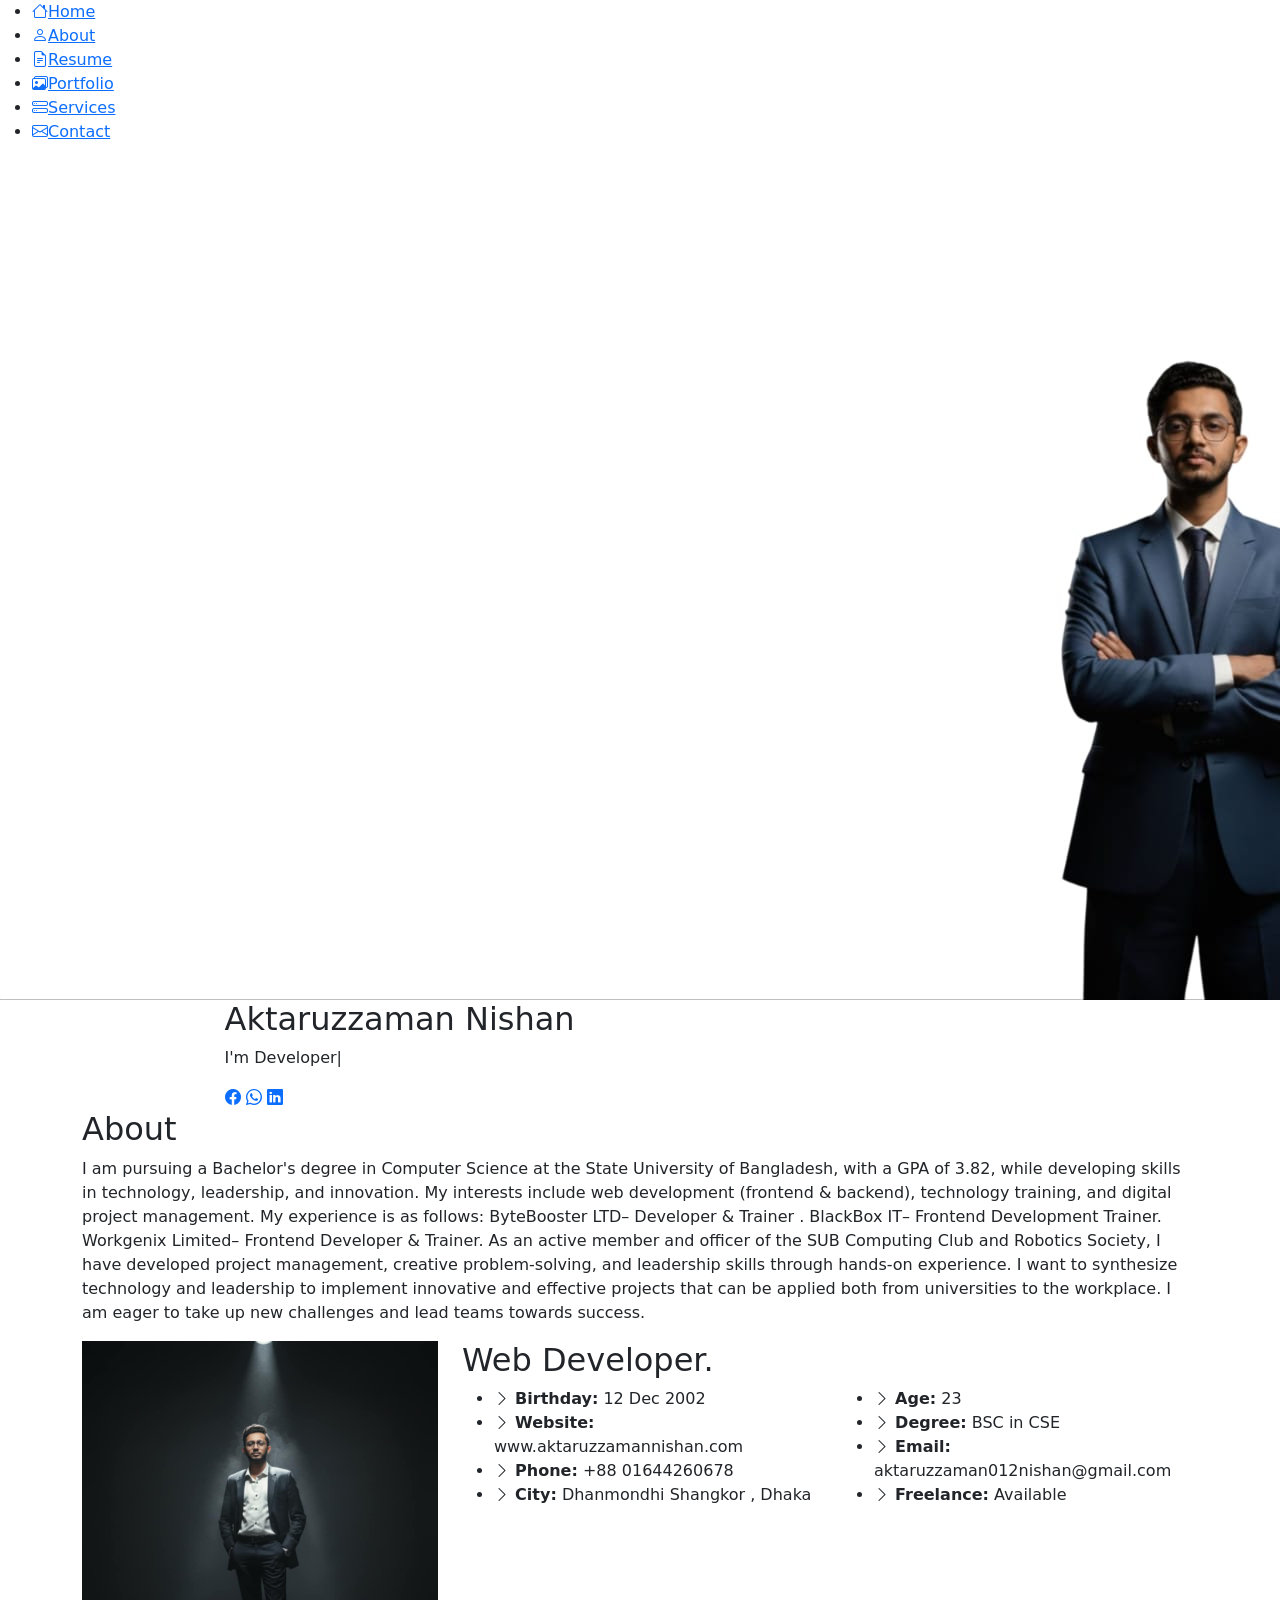
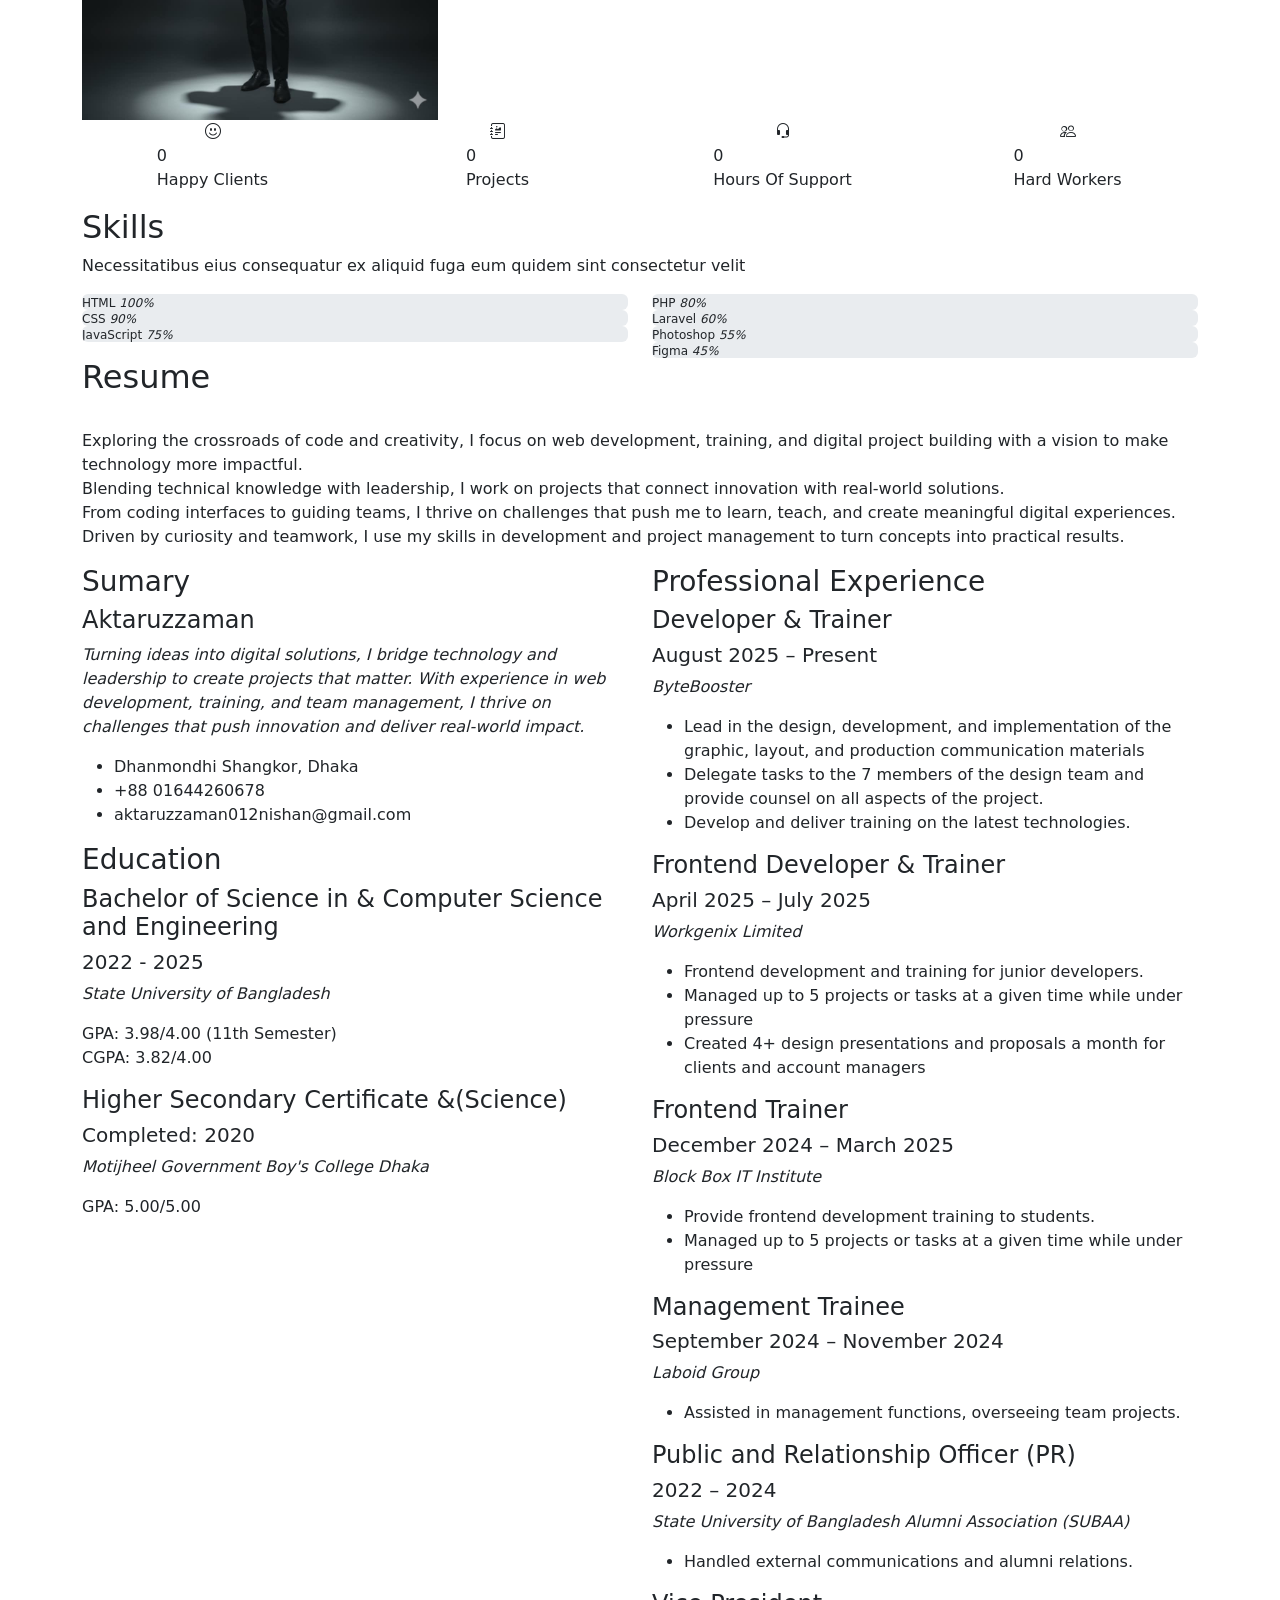
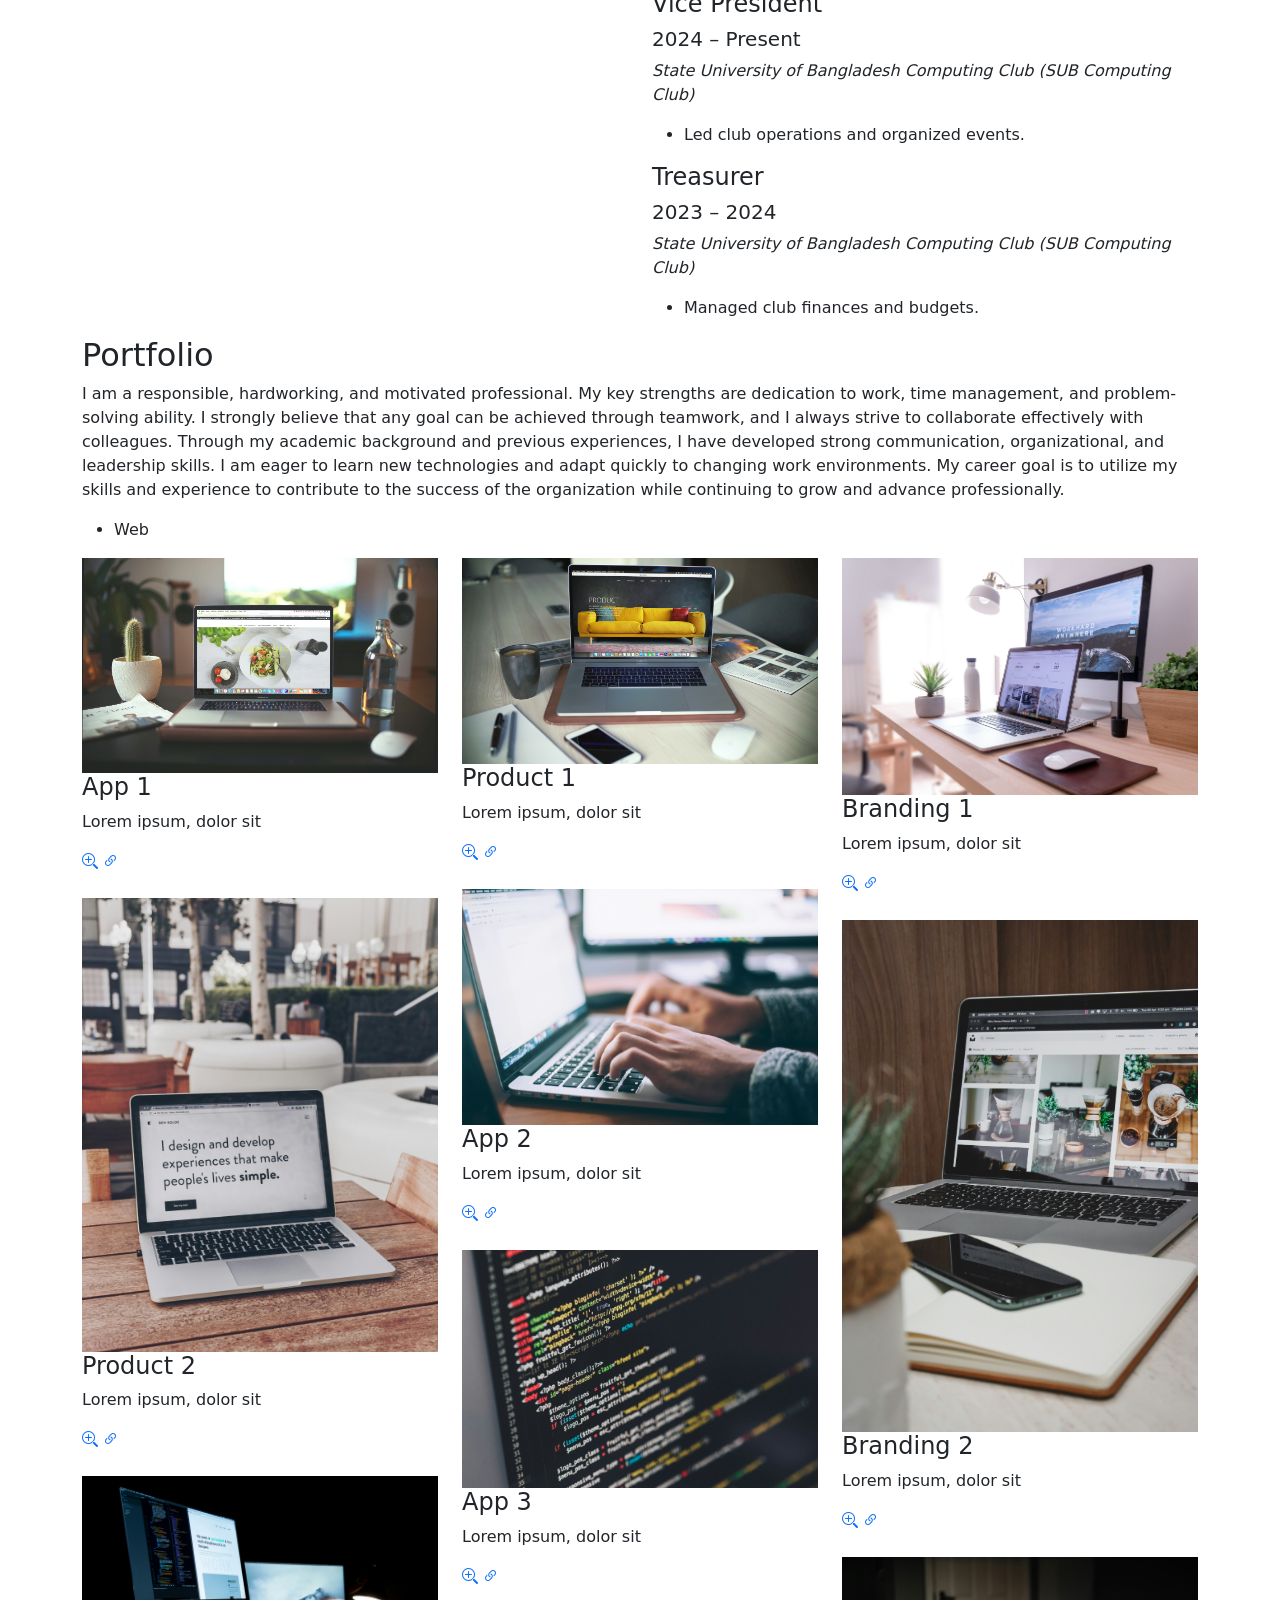
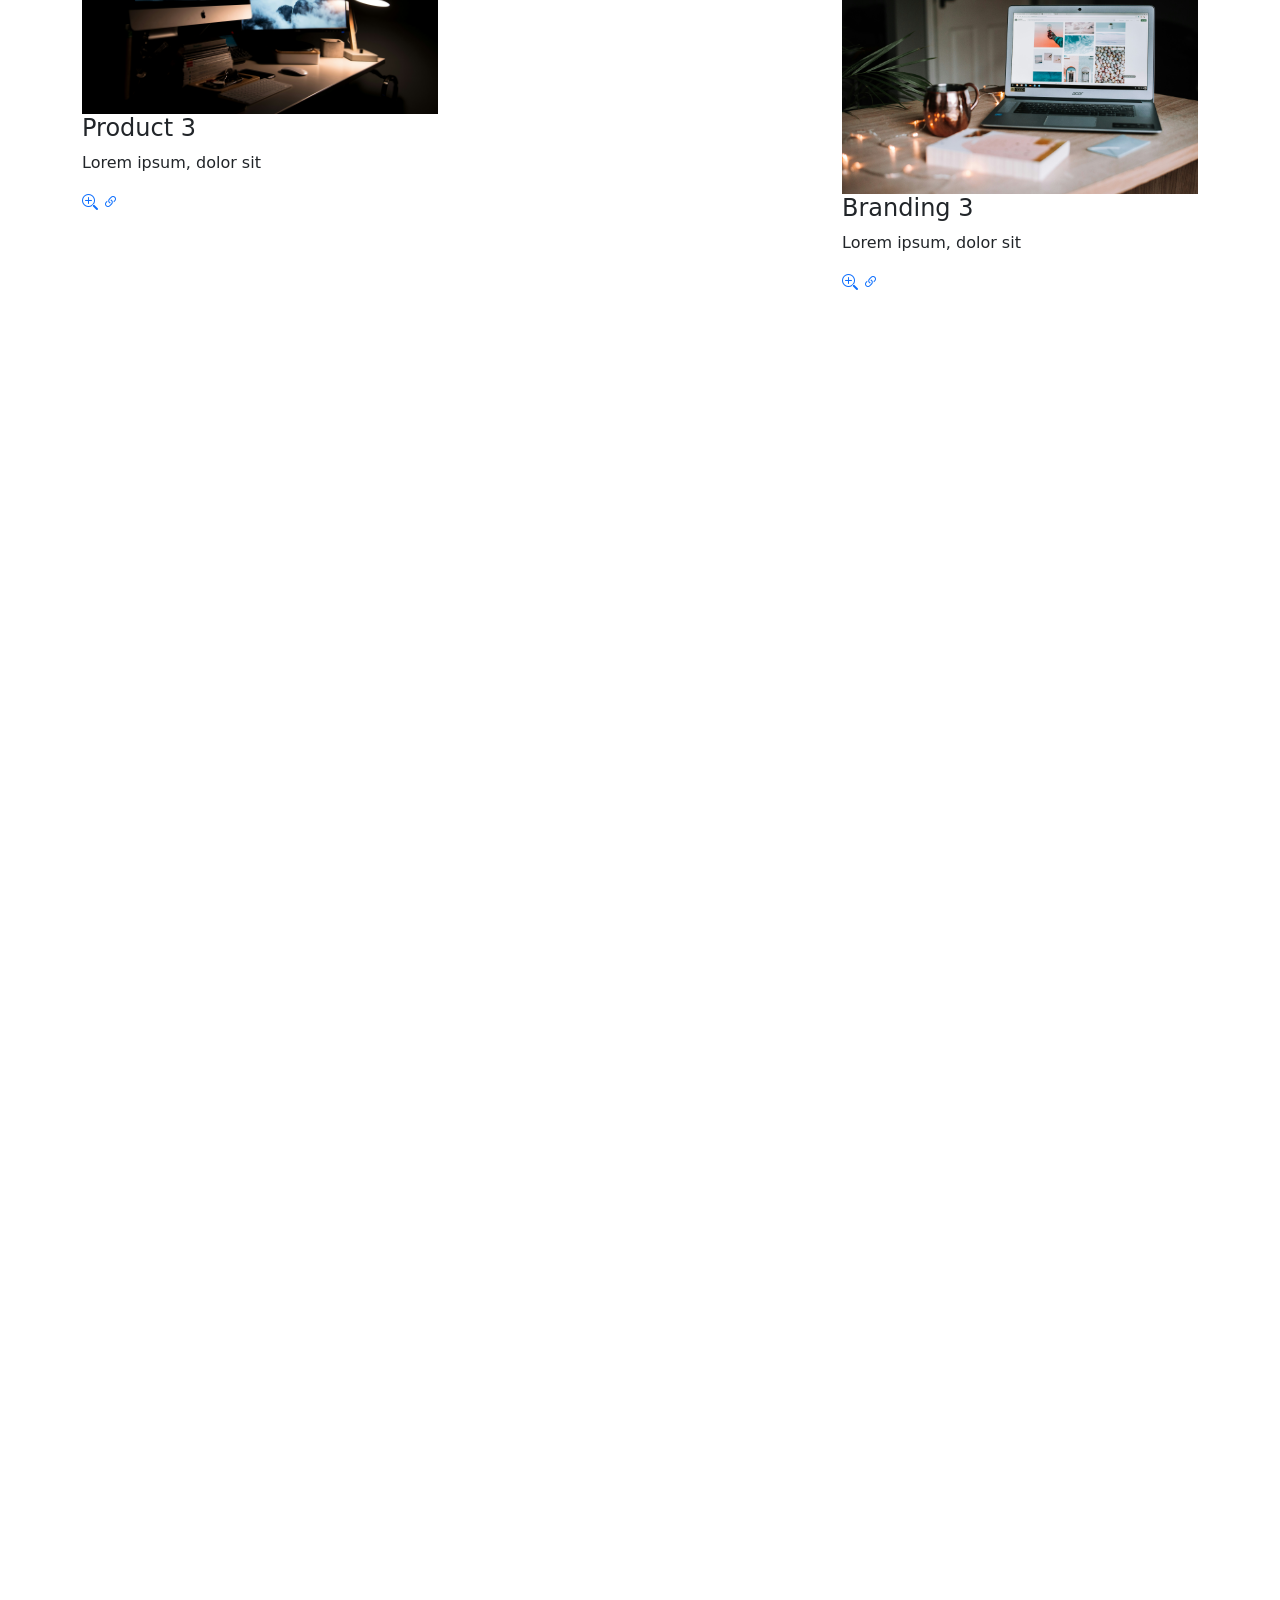
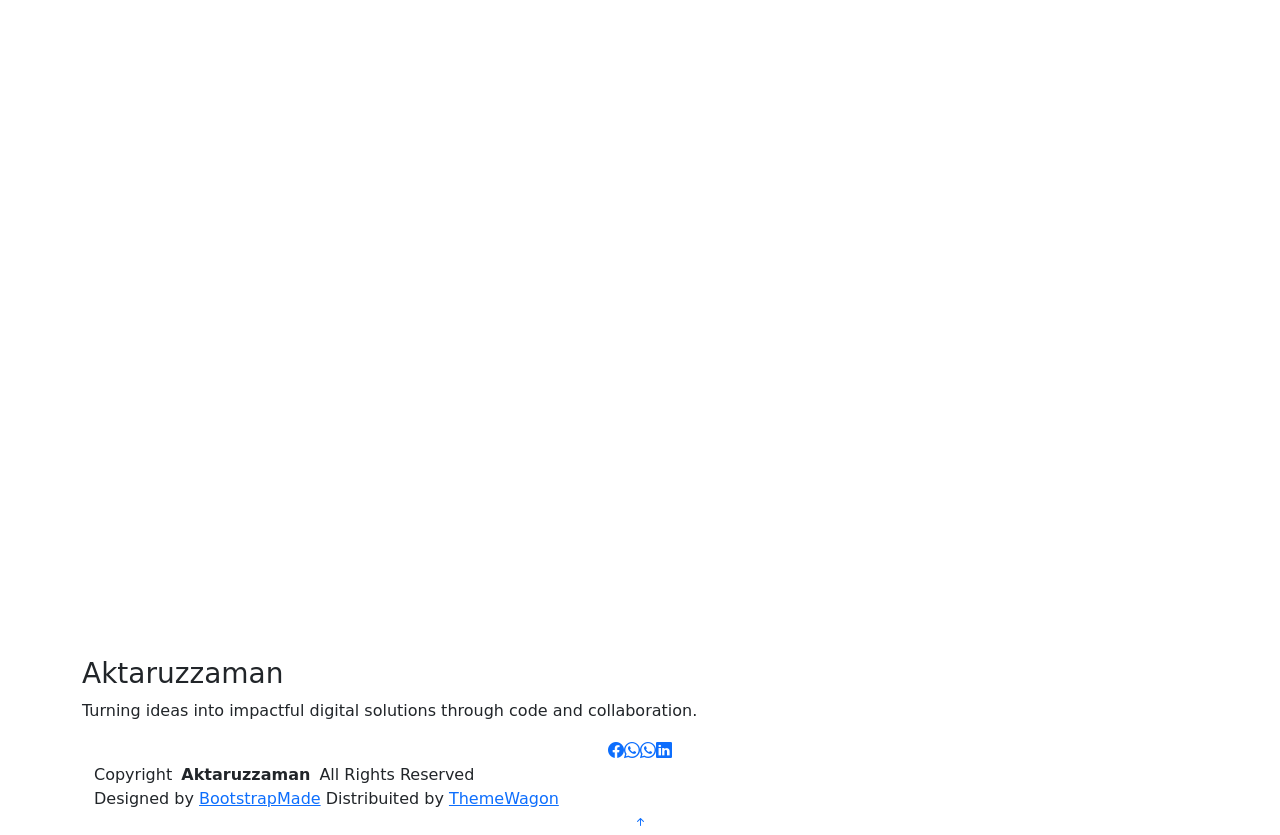
==== index.html @ f03525d7 "aktaruzzaman Nishan commit" ====
<!DOCTYPE html>
<html lang="en">

<head>
  <meta charset="utf-8">
  <meta content="width=device-width, initial-scale=1.0" name="viewport">
  <title>Aktaruzzaman Nishan</title>
  <meta content="" name="description">
  <meta content="" name="keywords">

  <!-- Favicons -->
  <link href="assets/img/favicon.png" rel="icon">
  <link href="assets/img/apple-touch-icon.png" rel="apple-touch-icon">

  <!-- Fonts -->
  <link href="https://fonts.googleapis.com" rel="preconnect">
  <link href="https://fonts.gstatic.com" rel="preconnect" crossorigin>
  <link
    href="https://fonts.googleapis.com/css2?family=Roboto:ital,wght@0,100;0,300;0,400;0,500;0,700;0,900;1,100;1,300;1,400;1,500;1,700;1,900&family=Poppins:ital,wght@0,100;0,200;0,300;0,400;0,500;0,600;0,700;0,800;0,900;1,100;1,200;1,300;1,400;1,500;1,600;1,700;1,800;1,900&family=Raleway:ital,wght@0,100;0,200;0,300;0,400;0,500;0,600;0,700;0,800;0,900;1,100;1,200;1,300;1,400;1,500;1,600;1,700;1,800;1,900&display=swap"
    rel="stylesheet">

  <!-- Vendor CSS Files -->
  <link href="assets/vendor/bootstrap/css/bootstrap.min.css" rel="stylesheet">
  <link href="assets/vendor/bootstrap-icons/bootstrap-icons.css" rel="stylesheet">
  <link href="assets/vendor/aos/aos.css" rel="stylesheet">
  <link href="assets/vendor/glightbox/css/glightbox.min.css" rel="stylesheet">
  <link href="assets/vendor/swiper/swiper-bundle.min.css" rel="stylesheet">

  <!-- Main CSS File -->
  <link href="assets/css/main.css" rel="stylesheet">

  <!-- =======================================================
  * Template Name: MyResume
  * Template URL: https://bootstrapmade.com/free-html-bootstrap-template-my-resume/
  * Updated: Jun 29 2024 with Bootstrap v5.3.3
  * Author: BootstrapMade.com
  * License: https://bootstrapmade.com/license/
  ======================================================== -->
</head>

<body class="index-page">

  <header id="header" class="header d-flex flex-column justify-content-center">

    <i class="header-toggle d-xl-none bi bi-list"></i>

    <nav id="navmenu" class="navmenu">
      <ul>
        <li><a href="#hero" class="active"><i class="bi bi-house navicon"></i><span>Home</span></a></li>
        <li><a href="#about"><i class="bi bi-person navicon"></i><span>About</span></a></li>
        <li><a href="#resume"><i class="bi bi-file-earmark-text navicon"></i><span>Resume</span></a></li>
        <li><a href="#portfolio"><i class="bi bi-images navicon"></i><span>Portfolio</span></a></li>
        <li><a href="#services"><i class="bi bi-hdd-stack navicon"></i><span>Services</span></a></li>
        <li><a href="#contact"><i class="bi bi-envelope navicon"></i><span>Contact</span></a></li>
      </ul>
    </nav>

  </header>

  <main class="main">

    <!-- Hero Section -->
    <section id="hero" class="hero section light-background">

      <img src="assets/img/akter.jpeg" alt="">

      <div class="container" data-aos="zoom-out">
        <div class="row justify-content-center">
          <div class="col-lg-9">
            <h2>Aktaruzzaman Nishan</h2>
            <p>I'm <span class="typed"
                data-typed-items="Designer, Developer, Freelancer">Designer</span><span
                class="typed-cursor typed-cursor--blink" aria-hidden="true"></span></p>
            <div class="social-links">
              <!-- <a href="#"><i class="bi bi-twitter-x"></i></a> -->
              <a href="https://www.facebook.com/share/167b64DJPm/"><i class="bi bi-facebook"></i></a>
              <!-- <a href="01644260678" target="_blank"><i class="bi bi-whatsapp"></i></a> -->
              <a href="https://wa.me/qr/EIDJJUAHGSMJF1" target="_blank"><i class="bi bi-whatsapp"></i></a>
              <a
                href="https://www.linkedin.com/in/aktaruzzaman-cse?utm_source=share&utm_campaign=share_via&utm_content=profile&utm_medium=android_app"><i
                  class="bi bi-linkedin"></i></a>
            </div>
          </div>
        </div>
      </div>

    </section><!-- /Hero Section -->

    <!-- About Section -->
    <section id="about" class="about section">

      <!-- Section Title -->
      <div class="container section-title" data-aos="fade-up">
        <h2>About</h2>
        <p>I am pursuing a Bachelor's degree in Computer Science at the State University of Bangladesh, with a GPA of
          3.82, while developing skills in technology, leadership, and innovation. My interests include web
          development (frontend & backend), technology training, and digital project management.

          My experience is as follows:

          ByteBooster LTD– Developer & Trainer .
          BlackBox IT– Frontend Development Trainer.
          Workgenix Limited– Frontend Developer & Trainer.
          As an active member and officer of the SUB Computing Club and Robotics Society, I have developed project
          management, creative problem-solving, and leadership skills through hands-on experience.

          I want to synthesize technology and leadership to implement innovative and effective projects that can be
          applied both from universities to the workplace. I am eager to take up new challenges and lead teams towards
          success.

        </p>
      </div><!-- End Section Title -->

      <div class="container" data-aos="fade-up" data-aos-delay="100">

        <div class="row gy-4 justify-content-center">
          <div class="col-lg-4">
            <img src="assets/img/nishan.jpeg" class="img-fluid" alt="">
          </div>
          <div class="col-lg-8 content">
            <h2>Web Developer.</h2>
            <!-- <p class="fst-italic py-3">
              Lorem ipsum dolor sit amet, consectetur adipiscing elit, sed do eiusmod tempor incididunt ut labore et
              dolore
              magna aliqua.
            </p> -->
            <div class="row">
              <div class="col-lg-6">
                <ul>
                  <li><i class="bi bi-chevron-right"></i> <strong>Birthday:</strong> <span>12 Dec 2002</span></li>
                  <li><i class="bi bi-chevron-right"></i> <strong>Website:</strong> <span>www.aktaruzzamannishan.com</span></li>
                  <li><i class="bi bi-chevron-right"></i> <strong>Phone:</strong> <span>+88 01644260678</span></li>
                  <li><i class="bi bi-chevron-right"></i> <strong>City:</strong> <span>Dhanmondhi Shangkor , Dhaka</span></li>
                </ul>
              </div>
              <div class="col-lg-6">
                <ul>
                  <li><i class="bi bi-chevron-right"></i> <strong>Age:</strong> <span>23</span></li>
                  <li><i class="bi bi-chevron-right"></i> <strong>Degree:</strong> <span>BSC in CSE</span></li>
                  <li><i class="bi bi-chevron-right"></i> <strong>Email:</strong>
                    <span>aktaruzzaman012nishan@gmail.com</span>
                  </li>
                  <li><i class="bi bi-chevron-right"></i> <strong>Freelance:</strong> <span>Available</span></li>
                </ul>
              </div>
            </div>
            <!-- <p class="py-3">
              Officiis eligendi itaque labore et dolorum mollitia officiis optio vero. Quisquam sunt adipisci omnis et
              ut. Nulla accusantium dolor incidunt officia tempore. Et eius omnis.
              Cupiditate ut dicta maxime officiis quidem quia. Sed et consectetur qui quia repellendus itaque neque.
            </p> -->
          </div>
        </div>

      </div>

    </section><!-- /About Section -->

    <!-- Stats Section -->
    <section id="stats" class="stats section">

      <div class="container" data-aos="fade-up" data-aos-delay="100">

        <div class="row gy-4">

          <div class="col-lg-3 col-md-6 d-flex flex-column align-items-center">
            <i class="bi bi-emoji-smile"></i>
            <div class="stats-item">
              <span data-purecounter-start="0" data-purecounter-end="232" data-purecounter-duration="1"
                class="purecounter"></span>
              <p>Happy Clients</p>
            </div>
          </div><!-- End Stats Item -->

          <div class="col-lg-3 col-md-6 d-flex flex-column align-items-center">
            <i class="bi bi-journal-richtext"></i>
            <div class="stats-item">
              <span data-purecounter-start="0" data-purecounter-end="521" data-purecounter-duration="1"
                class="purecounter"></span>
              <p>Projects</p>
            </div>
          </div><!-- End Stats Item -->

          <div class="col-lg-3 col-md-6 d-flex flex-column align-items-center">
            <i class="bi bi-headset"></i>
            <div class="stats-item">
              <span data-purecounter-start="0" data-purecounter-end="1463" data-purecounter-duration="1"
                class="purecounter"></span>
              <p>Hours Of Support</p>
            </div>
          </div><!-- End Stats Item -->

          <div class="col-lg-3 col-md-6 d-flex flex-column align-items-center">
            <i class="bi bi-people"></i>
            <div class="stats-item">
              <span data-purecounter-start="0" data-purecounter-end="15" data-purecounter-duration="1"
                class="purecounter"></span>
              <p>Hard Workers</p>
            </div>
          </div><!-- End Stats Item -->

        </div>

      </div>

    </section><!-- /Stats Section -->

    <!-- Skills Section -->
    <section id="skills" class="skills section">

      <!-- Section Title -->
      <div class="container section-title" data-aos="fade-up">
        <h2>Skills</h2>
        <p>Necessitatibus eius consequatur ex aliquid fuga eum quidem sint consectetur velit</p>
      </div><!-- End Section Title -->

      <div class="container" data-aos="fade-up" data-aos-delay="100">

        <div class="row skills-content skills-animation">

          <div class="col-lg-6">

            <div class="progress">
              <span class="skill"><span>HTML</span> <i class="val">100%</i></span>
              <div class="progress-bar-wrap">
                <div class="progress-bar" role="progressbar" aria-valuenow="100" aria-valuemin="0" aria-valuemax="100">
                </div>
              </div>
            </div><!-- End Skills Item -->

            <div class="progress">
              <span class="skill"><span>CSS</span> <i class="val">90%</i></span>
              <div class="progress-bar-wrap">
                <div class="progress-bar" role="progressbar" aria-valuenow="90" aria-valuemin="0" aria-valuemax="100">
                </div>
              </div>
            </div><!-- End Skills Item -->

            <div class="progress">
              <span class="skill"><span>JavaScript</span> <i class="val">75%</i></span>
              <div class="progress-bar-wrap">
                <div class="progress-bar" role="progressbar" aria-valuenow="75" aria-valuemin="0" aria-valuemax="100">
                </div>
              </div>
            </div><!-- End Skills Item -->

          </div>

          <div class="col-lg-6">

            <div class="progress">
              <span class="skill"><span>PHP</span> <i class="val">80%</i></span>
              <div class="progress-bar-wrap">
                <div class="progress-bar" role="progressbar" aria-valuenow="80" aria-valuemin="0" aria-valuemax="100">
                </div>
              </div>
            </div><!-- End Skills Item -->

            <div class="progress">
              <span class="skill"><span>Laravel</span> <i class="val">60%</i></span>
              <div class="progress-bar-wrap">
                <div class="progress-bar" role="progressbar" aria-valuenow="90" aria-valuemin="0" aria-valuemax="100">
                </div>
              </div>
            </div><!-- End Skills Item -->

            <div class="progress">
              <span class="skill"><span>Photoshop</span> <i class="val">55%</i></span>
              <div class="progress-bar-wrap">
                <div class="progress-bar" role="progressbar" aria-valuenow="55" aria-valuemin="0" aria-valuemax="100">
                </div>
              </div>
            </div><!-- End Skills Item -->
            <div class="progress">
              <span class="skill"><span>Figma</span> <i class="val">45%</i></span>
              <div class="progress-bar-wrap">
                <div class="progress-bar" role="progressbar" aria-valuenow="55" aria-valuemin="0" aria-valuemax="100">
                </div>
              </div>
            </div><!-- End Skills Item -->
          </div>

        </div>

      </div>

    </section><!-- /Skills Section -->

    <!-- Resume Section -->
    <section id="resume" class="resume section">

      <!-- Section Title -->
      <div class="container section-title" data-aos="fade-up">
        <h2>Resume</h2>
        <p>

          <br>Exploring the crossroads of code and creativity, I focus on web development, training, and digital project
          building with a vision to make technology more impactful.

          <br> Blending technical knowledge with leadership, I work on projects that connect innovation with real-world
          solutions.

          <br>From coding interfaces to guiding teams, I thrive on challenges that push me to learn, teach, and create
          meaningful digital experiences.

          <br>Driven by curiosity and teamwork, I use my skills in development and project management to turn concepts
          into practical results.

        </p>
      </div><!-- End Section Title -->

      <div class="container">

        <div class="row">

          <div class="col-lg-6" data-aos="fade-up" data-aos-delay="100">
            <h3 class="resume-title">Sumary</h3>

            <div class="resume-item pb-0">
              <h4>Aktaruzzaman</h4>
              <p><em>Turning ideas into digital solutions, I bridge technology and leadership to create projects that
                  matter. With experience in web development, training, and team management, I thrive on challenges that
                  push innovation and deliver real-world impact.</em></p>
              <ul>
                <li>Dhanmondhi Shangkor, Dhaka </li>
                <li>+88 01644260678</li>
                <li>aktaruzzaman012nishan@gmail.com</li>
              </ul>
            </div><!-- Edn Resume Item -->

            <h3 class="resume-title">Education</h3>
            <div class="resume-item">
              <h4>Bachelor of Science in &amp; Computer Science and Engineering</h4>
              <h5>2022 - 2025</h5>
              <p><em>State University of Bangladesh</em></p>
              <p>GPA: 3.98/4.00 (11th Semester) <br>CGPA: 3.82/4.00 </p>
            </div><!-- Edn Resume Item -->

            <div class="resume-item">
              <h4>Higher Secondary Certificate &amp;(Science)</h4>
              <h5>Completed: 2020</h5>
              <p><em>Motijheel Government Boy's College Dhaka</em></p>
              <p>GPA: 5.00/5.00</p>
            </div><!-- Edn Resume Item -->

          </div>

          <div class="col-lg-6" data-aos="fade-up" data-aos-delay="200">
            <h3 class="resume-title">Professional Experience</h3>
            <div class="resume-item">
              <h4>Developer & Trainer</h4>
              <h5>August 2025 – Present</h5>
              <p><em>ByteBooster</em></p>
              <ul>
                <li>Lead in the design, development, and implementation of the graphic, layout, and production
                  communication materials</li>
                <li>Delegate tasks to the 7 members of the design team and provide counsel on all aspects of the
                  project. </li>
                <li> Develop and deliver training on the latest technologies.</li>
              </ul>
            </div><!-- Edn Resume Item -->

            <div class="resume-item">
              <h4>
                Frontend Developer & Trainer
              </h4>
              <h5>April 2025 – July 2025</h5>
              <p><em> Workgenix Limited</em></p>
              <ul>
                <li> Frontend development and training for junior developers.</li>
                <li>Managed up to 5 projects or tasks at a given time while under pressure</li>
                <li>Created 4+ design presentations and proposals a month for clients and account managers</li>
              </ul>
            </div><!-- Edn Resume Item -->
            <div class="resume-item">
              <h4>
                Frontend Trainer
              </h4>
              <h5> December 2024 – March 2025</h5>
              <p><em> Block Box IT Institute</em></p>
              <ul>
                <li>Provide frontend development training to students.</li>
                <li>Managed up to 5 projects or tasks at a given time while under pressure</li>
              </ul>
            </div><!-- Edn Resume Item -->
            <div class="resume-item">
              <h4>
                Management Trainee
              </h4>
              <h5> September 2024 – November 2024</h5>
              <p><em> Laboid Group</em></p>
              <ul>
                <li> Assisted in management functions, overseeing team projects.</li>
              </ul>
            </div><!-- Edn Resume Item -->
            <div class="resume-item">
              <h4>
                Public and Relationship Officer (PR)
              </h4>
              <h5>2022 – 2024</h5>
              <p><em> State University of Bangladesh Alumni Association (SUBAA)</em></p>
              <ul>
                <li>Handled external communications and alumni relations.</li>
              </ul>
            </div><!-- Edn Resume Item -->
            <div class="resume-item">
              <h4>
                Vice President
              </h4>
              <h5> 2024 – Present</h5>
              <p><em> State University of Bangladesh Computing Club (SUB Computing Club)</em></p>
              <ul>
                <li>Led club operations and organized events.</li>
              </ul>
            </div><!-- Edn Resume Item -->
            <div class="resume-item">
              <h4>
                Treasurer
              </h4>
              <h5> 2023 – 2024</h5>
              <p><em> State University of Bangladesh Computing Club (SUB Computing Club)</em></p>
              <ul>
                <li>Managed club finances and budgets.</li>

              </ul>
            </div><!-- Edn Resume Item -->

          </div>

        </div>

      </div>

    </section><!-- /Resume Section -->

    <!-- Portfolio Section -->
    <section id="portfolio" class="portfolio section">

      <!-- Section Title -->
      <div class="container section-title" data-aos="fade-up">
        <h2>Portfolio</h2>
        <p>
          I am a responsible, hardworking, and motivated professional. My key strengths are dedication to work, time
          management, and problem-solving ability. I strongly believe that any goal can be achieved through teamwork,
          and I always strive to collaborate effectively with colleagues.

          Through my academic background and previous experiences, I have developed strong communication,
          organizational, and leadership skills. I am eager to learn new technologies and adapt quickly to changing work
          environments.

          My career goal is to utilize my skills and experience to contribute to the success of the organization while
          continuing to grow and advance professionally.
        </p>
      </div><!-- End Section Title -->

      <div class="container">

        <div class="isotope-layout" data-default-filter="*" data-layout="masonry" data-sort="original-order">

          <ul class="portfolio-filters isotope-filters" data-aos="fade-up" data-aos-delay="100">
            <!-- <li data-filter="*" class="filter-active">All</li>
            <li data-filter=".filter-app">App</li>
            <li data-filter=".filter-product">Card</li> -->
            <li data-filter=".filter-branding">Web</li>
          </ul><!-- End Portfolio Filters -->

          <div class="row gy-4 isotope-container" data-aos="fade-up" data-aos-delay="200">

            <div class="col-lg-4 col-md-6 portfolio-item isotope-item filter-app">
              <img src="assets/img/masonry-portfolio/igor-miske-JVSgcV8_vb4-unsplash (1).jpg" class="img-fluid" alt="">
              <div class="portfolio-info">
                <h4>App 1</h4>
                <p>Lorem ipsum, dolor sit</p>
                <a href="assets/img/masonry-portfolio/glenn-carstens-peters-npxXWgQ33ZQ-unsplash.jpg" title="App 1"
                  data-gallery="portfolio-gallery-app" class="glightbox preview-link"><i class="bi bi-zoom-in"></i></a>
                <a href="portfolio-details.html" title="More Details" class="details-link"><i
                    class="bi bi-link-45deg"></i></a>
              </div>
            </div><!-- End Portfolio Item -->

            <div class="col-lg-4 col-md-6 portfolio-item isotope-item filter-product">
              <img src="assets/img/masonry-portfolio/igor-miske-Px3iBXV-4TU-unsplash.jpg" class="img-fluid" alt="">
              <div class="portfolio-info">
                <h4>Product 1</h4>
                <p>Lorem ipsum, dolor sit</p>
                <a href="assets/img/masonry-portfolio/domenico-loia-hGV2TfOh0ns-unsplash.jpg" title="Product 1"
                  data-gallery="portfolio-gallery-product" class="glightbox preview-link"><i
                    class="bi bi-zoom-in"></i></a>
                <a href="portfolio-details.html" title="More Details" class="details-link"><i
                    class="bi bi-link-45deg"></i></a>
              </div>
            </div><!-- End Portfolio Item -->

            <div class="col-lg-4 col-md-6 portfolio-item isotope-item filter-branding">
              <img src="assets/img/masonry-portfolio/domenico-loia-hGV2TfOh0ns-unsplash.jpg" class="img-fluid" alt="">
              <div class="portfolio-info">
                <h4>Branding 1</h4>
                <p>Lorem ipsum, dolor sit</p>
                <a href="assets/img/masonry-portfolio/charles-lamb-1xgHyiNGBMY-unsplash.jpg" title="Branding 1"
                  data-gallery="portfolio-gallery-branding" class="glightbox preview-link"><i
                    class="bi bi-zoom-in"></i></a>
                <a href="portfolio-details.html" title="More Details" class="details-link"><i
                    class="bi bi-link-45deg"></i></a>
              </div>
            </div><!-- End Portfolio Item -->

            <div class="col-lg-4 col-md-6 portfolio-item isotope-item filter-app">
              <img src="assets/img/masonry-portfolio/glenn-carstens-peters-npxXWgQ33ZQ-unsplash.jpg" class="img-fluid"
                alt="">
              <div class="portfolio-info">
                <h4>App 2</h4>
                <p>Lorem ipsum, dolor sit</p>
                <a href="assets/img/masonry-portfolio/glenn-carstens-peters-npxXWgQ33ZQ-unsplash.jpg" title="App 2"
                  data-gallery="portfolio-gallery-app" class="glightbox preview-link"><i class="bi bi-zoom-in"></i></a>
                <a href="portfolio-details.html" title="More Details" class="details-link"><i
                    class="bi bi-link-45deg"></i></a>
              </div>
            </div><!-- End Portfolio Item -->

            <div class="col-lg-4 col-md-6 portfolio-item isotope-item filter-product">
              <img src="assets/img/masonry-portfolio/ben-kolde-bs2Ba7t69mM-unsplash.jpg" class="img-fluid" alt="">
              <div class="portfolio-info">
                <h4>Product 2</h4>
                <p>Lorem ipsum, dolor sit</p>
                <a href="assets/img/masonry-portfolio/ben-kolde-bs2Ba7t69mM-unsplash.jpg" title="Product 2"
                  data-gallery="portfolio-gallery-product" class="glightbox preview-link"><i
                    class="bi bi-zoom-in"></i></a>
                <a href="portfolio-details.html" title="More Details" class="details-link"><i
                    class="bi bi-link-45deg"></i></a>
              </div>
            </div><!-- End Portfolio Item -->

            <div class="col-lg-4 col-md-6 portfolio-item isotope-item filter-branding">
              <img src="assets/img/masonry-portfolio/charles-lamb-1xgHyiNGBMY-unsplash.jpg" class="img-fluid" alt="">
              <div class="portfolio-info">
                <h4>Branding 2</h4>
                <p>Lorem ipsum, dolor sit</p>
                <a href="assets/img/masonry-portfolio/charles-lamb-1xgHyiNGBMY-unsplash.jpg" title="Branding 2"
                  data-gallery="portfolio-gallery-branding" class="glightbox preview-link"><i
                    class="bi bi-zoom-in"></i></a>
                <a href="portfolio-details.html" title="More Details" class="details-link"><i
                    class="bi bi-link-45deg"></i></a>
              </div>
            </div><!-- End Portfolio Item -->

            <div class="col-lg-4 col-md-6 portfolio-item isotope-item filter-app">
              <img src="assets/img/masonry-portfolio/ilya-pavlov-OqtafYT5kTw-unsplash.jpg" class="img-fluid" alt="">
              <div class="portfolio-info">
                <h4>App 3</h4>
                <p>Lorem ipsum, dolor sit</p>
                <a href="assets/img/masonry-portfolio/ilya-pavlov-OqtafYT5kTw-unsplash.jpg" title="App 3"
                  data-gallery="portfolio-gallery-app" class="glightbox preview-link"><i class="bi bi-zoom-in"></i></a>
                <a href="portfolio-details.html" title="More Details" class="details-link"><i
                    class="bi bi-link-45deg"></i></a>
              </div>
            </div><!-- End Portfolio Item -->

            <div class="col-lg-4 col-md-6 portfolio-item isotope-item filter-product">
              <img src="assets/img/masonry-portfolio/lee-campbell-DtDlVpy-vvQ-unsplash.jpg" class="img-fluid" alt="">
              <div class="portfolio-info">
                <h4>Product 3</h4>
                <p>Lorem ipsum, dolor sit</p>
                <a href="assets/img/masonry-portfolio/lee-campbell-DtDlVpy-vvQ-unsplash.jpg" title="Product 3"
                  data-gallery="portfolio-gallery-product" class="glightbox preview-link"><i
                    class="bi bi-zoom-in"></i></a>
                <a href="portfolio-details.html" title="More Details" class="details-link"><i
                    class="bi bi-link-45deg"></i></a>
              </div>
            </div><!-- End Portfolio Item -->

            <div class="col-lg-4 col-md-6 portfolio-item isotope-item filter-branding">
              <img src="assets/img/masonry-portfolio/anete-lusina-zwsHjakE_iI-unsplash.jpg" class="img-fluid" alt="">
              <div class="portfolio-info">
                <h4>Branding 3</h4>
                <p>Lorem ipsum, dolor sit</p>
                <a href="assets/img/masonry-portfolio/anete-lusina-zwsHjakE_iI-unsplash.jpg" title="Branding 2"
                  data-gallery="portfolio-gallery-branding" class="glightbox preview-link"><i
                    class="bi bi-zoom-in"></i></a>
                <a href="portfolio-details.html" title="More Details" class="details-link"><i
                    class="bi bi-link-45deg"></i></a>
              </div>
            </div><!-- End Portfolio Item -->

          </div><!-- End Portfolio Container -->

        </div>

      </div>

    </section><!-- /Portfolio Section -->

    <!-- Services Section -->
    <section id="services" class="services section">

      <!-- Section Title -->
      <div class="container section-title" data-aos="fade-up">
        <h2>Services</h2>
        <p>Magnam dolores commodi suscipit. Necessitatibus eius consequatur ex aliquid fuga eum quidem. Sit sint
          consectetur velit. Quisquam quos quisquam cupiditate. Et nemo qui impedit suscipit alias ea. Quia fugiat sit
          in iste officiis commodi quidem hic quas.</p>
      </div><!-- End Section Title -->

      <div class="container">

        <div class="row gy-4">

          <div class="col-lg-4 col-md-6" data-aos="fade-up" data-aos-delay="100">
            <div class="service-item item-cyan position-relative">
              <div class="icon">
                <svg width="100" height="100" viewBox="0 0 600 600" xmlns="http://www.w3.org/2000/svg">
                  <path stroke="none" stroke-width="0" fill="#f5f5f5"
                    d="M300,521.0016835830174C376.1290562159157,517.8887921683347,466.0731472004068,529.7835943286574,510.70327084640275,468.03025145048787C554.3714126377745,407.6079735673963,508.03601936045806,328.9844924480964,491.2728898941984,256.3432110539036C474.5976632858925,184.082847569629,479.9380746630129,96.60480741107993,416.23090153303,58.64404602377083C348.86323505073057,18.502131276798302,261.93793281208167,40.57373210992963,193.5410806939664,78.93577620505333C130.42746243093433,114.334589627462,98.30271207620316,179.96522072025542,76.75703585869454,249.04625023123273C51.97151888228291,328.5150500222984,13.704378332031375,421.85034740162234,66.52175969318436,486.19268352777647C119.04800174914682,550.1803526380478,217.28368757567262,524.383925680826,300,521.0016835830174">
                  </path>
                </svg>
                <i class="bi bi-activity"></i>
              </div>
              <a href="#" class="stretched-link">
                <h3>Landing Page Development</h3>
              </a>
              <p>Creating single-page websites for <br> products <br> startups <br> marketing campaigns.</p>
            </div>
          </div><!-- End Service Item -->

          <div class="col-lg-4 col-md-6" data-aos="fade-up" data-aos-delay="200">
            <div class="service-item item-orange position-relative">
              <div class="icon">
                <svg width="100" height="100" viewBox="0 0 600 600" xmlns="http://www.w3.org/2000/svg">
                  <path stroke="none" stroke-width="0" fill="#f5f5f5"
                    d="M300,582.0697525312426C382.5290701553225,586.8405444964366,449.9789794690241,525.3245884688669,502.5850820975895,461.55621195738473C556.606425686781,396.0723002908107,615.8543463187945,314.28637112970534,586.6730223649479,234.56875336149918C558.9533121215079,158.8439757836574,454.9685369536778,164.00468322053177,381.49747125262974,130.76875717737553C312.15926192815925,99.40240125094834,248.97055460311594,18.661163978235184,179.8680185752513,50.54337015887873C110.5421016452524,82.52863877960104,119.82277516462835,180.83849132639028,109.12597500060166,256.43424936330496C100.08760227029461,320.3096726198365,92.17705696193138,384.0621239912766,124.79988738764834,439.7174275375508C164.83382741302287,508.01625554203684,220.96474134820875,577.5009287672846,300,582.0697525312426">
                  </path>
                </svg>
                <i class="bi bi-broadcast"></i>
              </div>
              <a href="#" class="stretched-link">
                <h3>Frontend Development</h3>
              </a>
              <p>Designing and developing the part of the website users interact with.</p>
              <p>Services include:

                <br>UI/UX design

                <br>Responsive web design

                <br>HTML, CSS,JavaScript development

                <br>Frameworks like Bootstrap.

                <br>Website animations and interactions
              </p>
            </div>
          </div><!-- End Service Item -->

          <div class="col-lg-4 col-md-6" data-aos="fade-up" data-aos-delay="300">
            <div class="service-item item-teal position-relative">
              <div class="icon">
                <svg width="100" height="100" viewBox="0 0 600 600" xmlns="http://www.w3.org/2000/svg">
                  <path stroke="none" stroke-width="0" fill="#f5f5f5"
                    d="M300,541.5067337569781C382.14930387511276,545.0595476570109,479.8736841581634,548.3450877840088,526.4010558755058,480.5488172755941C571.5218469581645,414.80211281144784,517.5187510058486,332.0715597781072,496.52539010469104,255.14436215662573C477.37192572678356,184.95920475031193,473.57363656557914,105.61284051026155,413.0603344069578,65.22779650032875C343.27470386102294,18.654635553484475,251.2091493199835,5.337323636656869,175.0934190732945,40.62881213300186C97.87086631185822,76.43348514350839,51.98124368387456,156.15599469081315,36.44837278890362,239.84606092416172C21.716077023791087,319.22268207091537,43.775223500013084,401.1760424656574,96.891909868211,461.97329694683043C147.22146801428983,519.5804099606455,223.5754009179313,538.201503339737,300,541.5067337569781">
                  </path>
                </svg>
                <i class="bi bi-easel"></i>
              </div>
              <a href="#" class="stretched-link">
                <h3>Backend Development</h3>
              </a>
              <p>Building the server, database, and application logic that powers the frontend.</p>
              <p>
                Services include:

                <br>API development

                <br>Server-side programming ( PHP, laravel)

                <br> management (MySQL)

                <br>Authentication, authorization, and security
              </p>
            </div>
          </div><!-- End Service Item -->

          <div class="col-lg-4 col-md-6" data-aos="fade-up" data-aos-delay="400">
            <div class="service-item item-red position-relative">
              <div class="icon">
                <svg width="100" height="100" viewBox="0 0 600 600" xmlns="http://www.w3.org/2000/svg">
                  <path stroke="none" stroke-width="0" fill="#f5f5f5"
                    d="M300,503.46388370962813C374.79870501325706,506.71871716319447,464.8034551963731,527.1746412648533,510.4981551193396,467.86667711651364C555.9287308511215,408.9015244558933,512.6030010748507,327.5744911775523,490.211057578863,256.5855673507754C471.097692560561,195.9906835881958,447.69079081568157,138.11976852964426,395.19560036434837,102.3242989838813C329.3053358748298,57.3949838291264,248.02791733380457,8.279543830951368,175.87071277845988,42.242879143198664C103.41431057327972,76.34704239035025,93.79494320519305,170.9812938413882,81.28167332365135,250.07896920659033C70.17666984294237,320.27484674793965,64.84698225790005,396.69656628748305,111.28512138212992,450.4950937839243C156.20124167950087,502.5303643271138,231.32542653798444,500.4755392045468,300,503.46388370962813">
                  </path>
                </svg>
                <i class="bi bi-bounding-box-circles"></i>
              </div>
              <a href="#" class="stretched-link">
                <h3>Full-Stack Development</h3>
              </a>
              <p>Handling both frontend and backend development.</p>
              <p>Services include:

                <br>Building complete web applications from scratch

                <br>Integrating databases with front-end interfaces

                <br>Optimizing performance and scalability.
              </p>
              <a href="#" class="stretched-link"></a>
            </div>
          </div><!-- End Service Item -->

          <div class="col-lg-4 col-md-6" data-aos="fade-up" data-aos-delay="500">
            <div class="service-item item-indigo position-relative">
              <div class="icon">
                <svg width="100" height="100" viewBox="0 0 600 600" xmlns="http://www.w3.org/2000/svg">
                  <path stroke="none" stroke-width="0" fill="#f5f5f5"
                    d="M300,532.3542879108572C369.38199826031484,532.3153073249985,429.10787420159085,491.63046689027357,474.5244479745417,439.17860296908856C522.8885846962883,383.3225815378663,569.1668002868075,314.3205725914397,550.7432151929288,242.7694973846089C532.6665558377875,172.5657663291529,456.2379748765914,142.6223662098291,390.3689995646985,112.34683881706744C326.66090330228417,83.06452184765237,258.84405631176094,53.51806209861945,193.32584062364296,78.48882559362697C121.61183558270385,105.82097193414197,62.805066853699245,167.19869350419734,48.57481801355237,242.6138429142374C34.843463184063346,315.3850353017275,76.69343916112496,383.4422959591041,125.22947124332185,439.3748458443577C170.7312796277747,491.8107796887764,230.57421082200815,532.3932930995766,300,532.3542879108572">
                  </path>
                </svg>
                <i class="bi bi-calendar4-week icon"></i>
              </div>
              <a href="#" class="stretched-link">
                <h3>E-commerce Development</h3>
              </a>
              <p>
                Creating online stores and payment-enabled websites.</p>
              <p>Services include:

                <!-- <br>Shopify, WooCommerce, Magento development -->

                <br>Payment gateway integration

                <br>Product catalog management
              </p>
              <a href="#" class="stretched-link"></a>
            </div>
          </div><!-- End Service Item -->

          <div class="col-lg-4 col-md-6" data-aos="fade-up" data-aos-delay="600">
            <div class="service-item item-pink position-relative">
              <div class="icon">
                <svg width="100" height="100" viewBox="0 0 600 600" xmlns="http://www.w3.org/2000/svg">
                  <path stroke="none" stroke-width="0" fill="#f5f5f5"
                    d="M300,566.797414625762C385.7384707136149,576.1784315230908,478.7894351017131,552.8928747891023,531.9192734346935,484.94944893311C584.6109503024035,417.5663521118492,582.489472248146,322.67544863468447,553.9536738515405,242.03673114598146C529.1557734026468,171.96086150256528,465.24506316201064,127.66468636344209,395.9583748389544,100.7403814666027C334.2173773831606,76.7482773500951,269.4350130405921,84.62216499799875,207.1952322260088,107.2889140133804C132.92018162631612,134.33871894543012,41.79353780512637,160.00259165414826,22.644507872594943,236.69541883565114C3.319112789854554,314.0945973066697,72.72355303640163,379.243833228382,124.04198916343866,440.3218312028393C172.9286146004772,498.5055451809895,224.45579914871206,558.5317968840102,300,566.797414625762">
                  </path>
                </svg>
                <i class="bi bi-chat-square-text"></i>
              </div>
              <a href="#" class="stretched-link">
                <h3>Maintenance & Support</h3>
              </a>
              <p>Ensuring websites stay secure, updated, and optimized.</p>
              <p>Services include:

                <br>Bug fixes and updates

                <br>Security patches and backups

                <br>Performance monitoring
              </p>
              <a href="#" class="stretched-link"></a>
            </div>
          </div><!-- End Service Item -->
          <div class="col-lg-4 col-md-6" data-aos="fade-up" data-aos-delay="600">
            <div class="service-item item-pink position-relative">
              <div class="icon">
                <svg width="100" height="100" viewBox="0 0 600 600" xmlns="http://www.w3.org/2000/svg">
                  <path stroke="none" stroke-width="0" fill="#f5f5f5"
                    d="M300,566.797414625762C385.7384707136149,576.1784315230908,478.7894351017131,552.8928747891023,531.9192734346935,484.94944893311C584.6109503024035,417.5663521118492,582.489472248146,322.67544863468447,553.9536738515405,242.03673114598146C529.1557734026468,171.96086150256528,465.24506316201064,127.66468636344209,395.9583748389544,100.7403814666027C334.2173773831606,76.7482773500951,269.4350130405921,84.62216499799875,207.1952322260088,107.2889140133804C132.92018162631612,134.33871894543012,41.79353780512637,160.00259165414826,22.644507872594943,236.69541883565114C3.319112789854554,314.0945973066697,72.72355303640163,379.243833228382,124.04198916343866,440.3218312028393C172.9286146004772,498.5055451809895,224.45579914871206,558.5317968840102,300,566.797414625762">
                  </path>
                </svg>
                <i class="bi bi-chat-square-text"></i>
              </div>
              <a href="#" class="stretched-link">
                <h3>PSD to HTML</h3>
              </a>
              <p>Converting design files (from Photoshop) into responsive HTML/CSS/Bootstrap websites.

                <br>Ensures the website looks exactly like the design.
              </p>

              <a href="#" class="stretched-link"></a>
            </div>
          </div><!-- End Service Item -->
          <div class="col-lg-4 col-md-6" data-aos="fade-up" data-aos-delay="600">
            <div class="service-item item-pink position-relative">
              <div class="icon">
                <svg width="100" height="100" viewBox="0 0 600 600" xmlns="http://www.w3.org/2000/svg">
                  <path stroke="none" stroke-width="0" fill="#f5f5f5"
                    d="M300,566.797414625762C385.7384707136149,576.1784315230908,478.7894351017131,552.8928747891023,531.9192734346935,484.94944893311C584.6109503024035,417.5663521118492,582.489472248146,322.67544863468447,553.9536738515405,242.03673114598146C529.1557734026468,171.96086150256528,465.24506316201064,127.66468636344209,395.9583748389544,100.7403814666027C334.2173773831606,76.7482773500951,269.4350130405921,84.62216499799875,207.1952322260088,107.2889140133804C132.92018162631612,134.33871894543012,41.79353780512637,160.00259165414826,22.644507872594943,236.69541883565114C3.319112789854554,314.0945973066697,72.72355303640163,379.243833228382,124.04198916343866,440.3218312028393C172.9286146004772,498.5055451809895,224.45579914871206,558.5317968840102,300,566.797414625762">
                  </path>
                </svg>
                <i class="bi bi-chat-square-text"></i>
              </div>
              <a href="#" class="stretched-link">
                <h3>Figma to HTML</h3>
              </a>
              <p>Converting design files (from Figma) into responsive HTML/CSS/Bootstrap websites.

                <br>Ensures the website looks exactly like the design.
              </p>

              <a href="#" class="stretched-link"></a>
            </div>
          </div><!-- End Service Item -->
          <div class="col-lg-4 col-md-6" data-aos="fade-up" data-aos-delay="600">
            <div class="service-item item-pink position-relative">
              <div class="icon">
                <svg width="100" height="100" viewBox="0 0 600 600" xmlns="http://www.w3.org/2000/svg">
                  <path stroke="none" stroke-width="0" fill="#f5f5f5"
                    d="M300,566.797414625762C385.7384707136149,576.1784315230908,478.7894351017131,552.8928747891023,531.9192734346935,484.94944893311C584.6109503024035,417.5663521118492,582.489472248146,322.67544863468447,553.9536738515405,242.03673114598146C529.1557734026468,171.96086150256528,465.24506316201064,127.66468636344209,395.9583748389544,100.7403814666027C334.2173773831606,76.7482773500951,269.4350130405921,84.62216499799875,207.1952322260088,107.2889140133804C132.92018162631612,134.33871894543012,41.79353780512637,160.00259165414826,22.644507872594943,236.69541883565114C3.319112789854554,314.0945973066697,72.72355303640163,379.243833228382,124.04198916343866,440.3218312028393C172.9286146004772,498.5055451809895,224.45579914871206,558.5317968840102,300,566.797414625762">
                  </path>
                </svg>
                <i class="bi bi-chat-square-text"></i>
              </div>
              <a href="#" class="stretched-link">
                <h3>Adobe XD to HTML</h3>
              </a>
              <p>Converting design files (Adobe XD) into responsive HTML/CSS/Bootstrap websites.

                <br>Ensures the website looks exactly like the design.
              </p>

              <a href="#" class="stretched-link"></a>
            </div>
          </div><!-- End Service Item -->


        </div>

      </div>

    </section><!-- /Services Section -->

    <!-- Testimonials Section -->
    <section id="testimonials" class="testimonials section">

      <!-- Section Title -->
      <div class="container section-title" data-aos="fade-up">
        <h2>Testimonials</h2>
        <p>Necessitatibus eius consequatur ex aliquid fuga eum quidem sint consectetur velit</p>
      </div><!-- End Section Title -->

      <div class="container" data-aos="fade-up" data-aos-delay="100">

        <div class="swiper init-swiper">
          <script type="application/json" class="swiper-config">
            {
              "loop": true,
              "speed": 600,
              "autoplay": {
                "delay": 5000
              },
              "slidesPerView": "auto",
              "pagination": {
                "el": ".swiper-pagination",
                "type": "bullets",
                "clickable": true
              }
            }
          </script>
          <div class="swiper-wrapper">

            <div class="swiper-slide">
              <div class="testimonial-item">
                <div class="row gy-4 justify-content-center">
                  <div class="col-lg-6">
                    <div class="testimonial-content">
                      <p>
                        <i class="bi bi-quote quote-icon-left"></i>
                        <span>Proin iaculis purus consequat sem cure digni ssim donec porttitora entum suscipit rhoncus.
                          Accusantium quam, ultricies eget id, aliquam eget nibh et. Maecen aliquam, risus at
                          semper.</span>
                        <i class="bi bi-quote quote-icon-right"></i>
                      </p>
                      <h3>Saul Goodman</h3>
                      <h4>Ceo &amp; Founder</h4>
                      <div class="stars">
                        <i class="bi bi-star-fill"></i><i class="bi bi-star-fill"></i><i class="bi bi-star-fill"></i><i
                          class="bi bi-star-fill"></i><i class="bi bi-star-fill"></i>
                      </div>
                    </div>
                  </div>
                  <div class="col-lg-2 text-center">
                    <img src="assets/img/testimonials/testimonials-1.jpg" class="img-fluid testimonial-img" alt="">
                  </div>
                </div>
              </div>
            </div><!-- End testimonial item -->

            <div class="swiper-slide">
              <div class="testimonial-item">
                <div class="row gy-4 justify-content-center">
                  <div class="col-lg-6">
                    <div class="testimonial-content">
                      <p>
                        <i class="bi bi-quote quote-icon-left"></i>
                        <span>Export tempor illum tamen malis malis eram quae irure esse labore quem cillum quid cillum
                          eram malis quorum velit fore eram velit sunt aliqua noster fugiat irure amet legam anim
                          culpa.</span>
                        <i class="bi bi-quote quote-icon-right"></i>
                      </p>
                      <h3>Sara Wilsson</h3>
                      <h4>Designer</h4>
                      <div class="stars">
                        <i class="bi bi-star-fill"></i><i class="bi bi-star-fill"></i><i class="bi bi-star-fill"></i><i
                          class="bi bi-star-fill"></i><i class="bi bi-star-fill"></i>
                      </div>
                    </div>
                  </div>
                  <div class="col-lg-2 text-center">
                    <img src="assets/img/testimonials/testimonials-2.jpg" class="img-fluid testimonial-img" alt="">
                  </div>
                </div>
              </div>
            </div><!-- End testimonial item -->

            <div class="swiper-slide">
              <div class="testimonial-item">
                <div class="row gy-4 justify-content-center">
                  <div class="col-lg-6">
                    <div class="testimonial-content">
                      <p>
                        <i class="bi bi-quote quote-icon-left"></i>
                        <span>Enim nisi quem export duis labore cillum quae magna enim sint quorum nulla quem veniam
                          duis minim tempor labore quem eram duis noster aute amet eram fore quis sint minim.</span>
                        <i class="bi bi-quote quote-icon-right"></i>
                      </p>
                      <h3>Jena Karlis</h3>
                      <h4>Store Owner</h4>
                      <div class="stars">
                        <i class="bi bi-star-fill"></i><i class="bi bi-star-fill"></i><i class="bi bi-star-fill"></i><i
                          class="bi bi-star-fill"></i><i class="bi bi-star-fill"></i>
                      </div>
                    </div>
                  </div>
                  <div class="col-lg-2 text-center">
                    <img src="assets/img/testimonials/testimonials-3.jpg" class="img-fluid testimonial-img" alt="">
                  </div>
                </div>
              </div>
            </div><!-- End testimonial item -->

            <div class="swiper-slide">
              <div class="testimonial-item">
                <div class="row gy-4 justify-content-center">
                  <div class="col-lg-6">
                    <div class="testimonial-content">
                      <p>
                        <i class="bi bi-quote quote-icon-left"></i>
                        <span>Fugiat enim eram quae cillum dolore dolor amet nulla culpa multos export minim fugiat
                          minim velit minim dolor enim duis veniam ipsum anim magna sunt elit fore quem dolore labore
                          illum veniam.</span>
                        <i class="bi bi-quote quote-icon-right"></i>
                      </p>
                      <h3>John Larson</h3>
                      <h4>Entrepreneur</h4>
                      <div class="stars">
                        <i class="bi bi-star-fill"></i><i class="bi bi-star-fill"></i><i class="bi bi-star-fill"></i><i
                          class="bi bi-star-fill"></i><i class="bi bi-star-fill"></i>
                      </div>
                    </div>
                  </div>
                  <div class="col-lg-2 text-center">
                    <img src="assets/img/testimonials/testimonials-4.jpg" class="img-fluid testimonial-img" alt="">
                  </div>
                </div>
              </div>
            </div><!-- End testimonial item -->

          </div>
          <div class="swiper-pagination"></div>
        </div>

      </div>

    </section><!-- /Testimonials Section -->

    <!-- Contact Section -->
    <section id="contact" class="contact section">

      <!-- Section Title -->
      <div class="container section-title" data-aos="fade-up">
        <h2>Contact</h2>
        <p>Have questions or want to collaborate? Feel free to reach out. I’m always open to discussing new projects,
          ideas, or opportunities. You can contact me via email, phone, or through the form below.</p>
      </div><!-- End Section Title -->

      <div class="container" data-aos="fade" data-aos-delay="100">

        <div class="row gy-4">

          <div class="col-lg-4">
            <div class="info-item d-flex" data-aos="fade-up" data-aos-delay="200">
              <i class="bi bi-geo-alt flex-shrink-0"></i>
              <div>
                <h3>Address</h3>
                <p>Dhanmondhi Shangkor,Dhaka</p>
              </div>
            </div><!-- End Info Item -->

            <div class="info-item d-flex" data-aos="fade-up" data-aos-delay="300">
              <i class="bi bi-telephone flex-shrink-0"></i>
              <div>
                <h3>Call Us</h3>
                <p>+88 01644260678</p>
              </div>
            </div><!-- End Info Item -->

            <div class="info-item d-flex" data-aos="fade-up" data-aos-delay="400">
              <i class="bi bi-envelope flex-shrink-0"></i>
              <div>
                <h3>Email Us</h3>
                <p>aktaruzzaman012nishan@gmail.com</p>
              </div>
            </div><!-- End Info Item -->

          </div>

          <div class="col-lg-8">
            <form action="forms/contact.php" method="post" class="php-email-form" data-aos="fade-up"
              data-aos-delay="200">
              <div class="row gy-4">

                <div class="col-md-6">
                  <input type="text" name="name" class="form-control" placeholder="Your Name" required="">
                </div>

                <div class="col-md-6 ">
                  <input type="email" class="form-control" name="email" placeholder="Your Email" required="">
                </div>

                <div class="col-md-12">
                  <input type="text" class="form-control" name="subject" placeholder="Subject" required="">
                </div>

                <div class="col-md-12">
                  <textarea class="form-control" name="message" rows="6" placeholder="Message" required=""></textarea>
                </div>

                <div class="col-md-12 text-center">
                  <div class="loading">Loading</div>
                  <div class="error-message"></div>
                  <div class="sent-message">Your message has been sent. Thank you!</div>

                  <button type="submit">Send Message</button>
                </div>

              </div>
            </form>
          </div><!-- End Contact Form -->

        </div>

      </div>

    </section><!-- /Contact Section -->

  </main>

  <footer id="footer" class="footer position-relative light-background">
    <div class="container">
      <h3 class="sitename">Aktaruzzaman</h3>
      <p>Turning ideas into impactful digital solutions through code and collaboration.</p>
      <div class="social-links d-flex justify-content-center">
        <a href="https://www.facebook.com/share/167b64DJPm/"><i class="bi bi-facebook"></i></a>
        <a href="01644260678" target="_blank"><i class="bi bi-whatsapp"></i></a>
        <a href="https://wa.me/qr/EIDJJUAHGSMJF1" target="_blank"><i class="bi bi-whatsapp"></i></a>
        <a
          href="https://www.linkedin.com/in/aktaruzzaman-cse?utm_source=share&utm_campaign=share_via&utm_content=profile&utm_medium=android_app"><i
            class="bi bi-linkedin"></i></a>
      </div>
      <div class="container">
        <div class="copyright">
          <span>Copyright</span> <strong class="px-1 sitename">Aktaruzzaman</strong> <span>All Rights Reserved</span>
        </div>
        <div class="credits">
          <!-- All the links in the footer should remain intact. -->
          <!-- You can delete the links only if you've purchased the pro version. -->
          <!-- Licensing information: https://bootstrapmade.com/license/ -->
          <!-- Purchase the pro version with working PHP/AJAX contact form: [buy-url] -->
          Designed by <a href="https://bootstrapmade.com/">BootstrapMade</a> Distribuited by <a
            href="https://themewagon.com">ThemeWagon</a>
        </div>
      </div>
    </div>
  </footer>

  <!-- Scroll Top -->
  <a href="#" id="scroll-top" class="scroll-top d-flex align-items-center justify-content-center"><i
      class="bi bi-arrow-up-short"></i></a>

  <!-- Preloader -->
  <div id="preloader"></div>

  <!-- Vendor JS Files -->
  <script src="assets/vendor/bootstrap/js/bootstrap.bundle.min.js"></script>
  <script src="assets/vendor/php-email-form/validate.js"></script>
  <script src="assets/vendor/aos/aos.js"></script>
  <script src="assets/vendor/typed.js/typed.umd.js"></script>
  <script src="assets/vendor/purecounter/purecounter_vanilla.js"></script>
  <script src="assets/vendor/waypoints/noframework.waypoints.js"></script>
  <script src="assets/vendor/glightbox/js/glightbox.min.js"></script>
  <script src="assets/vendor/imagesloaded/imagesloaded.pkgd.min.js"></script>
  <script src="assets/vendor/isotope-layout/isotope.pkgd.min.js"></script>
  <script src="assets/vendor/swiper/swiper-bundle.min.js"></script>

  <!-- Main JS File -->
  <script src="assets/js/main.js"></script>

</body>

</html>
---- assets/css/main.css ----
/**
* Template Name: MyResume
* Template URL: https://bootstrapmade.com/free-html-bootstrap-template-my-resume/
* Updated: Jun 29 2024 with Bootstrap v5.3.3
* Author: BootstrapMade.com
* License: https://bootstrapmade.com/license/
*/

/*--------------------------------------------------------------
# Font & Color Variables
# Help: https://bootstrapmade.com/color-system/
--------------------------------------------------------------*/
/* Fonts */
:root {
  --default-font: "Roboto",  system-ui, -apple-system, "Segoe UI", Roboto, "Helvetica Neue", Arial, "Noto Sans", "Liberation Sans", sans-serif, "Apple Color Emoji", "Segoe UI Emoji", "Segoe UI Symbol", "Noto Color Emoji";
  --heading-font: "Raleway",  sans-serif;
  --nav-font: "Poppins",  sans-serif;
}

/* Global Colors - The following color variables are used throughout the website. Updating them here will change the color scheme of the entire website */
:root { 
  --background-color: #ffffff; /* Background color for the entire website, including individual sections */
  --default-color: #272829; /* Default color used for the majority of the text content across the entire website */
  --heading-color: #45505b; /* Color for headings, subheadings and title throughout the website */
  --accent-color: #0563bb; /* Accent color that represents your brand on the website. It's used for buttons, links, and other elements that need to stand out */
  --surface-color: #ffffff; /* The surface color is used as a background of boxed elements within sections, such as cards, icon boxes, or other elements that require a visual separation from the global background. */
  --contrast-color: #ffffff; /* Contrast color for text, ensuring readability against backgrounds of accent, heading, or default colors. */
}

/* Nav Menu Colors - The following color variables are used specifically for the navigation menu. They are separate from the global colors to allow for more customization options */
:root {
  --nav-color: #45505b;  /* The default color of the main navmenu links */
  --nav-hover-color: #0563bb; /* Applied to main navmenu links when they are hovered over or active */
  --nav-mobile-background-color: #ffffff; /* Used as the background color for mobile navigation menu */
  --nav-dropdown-background-color: #ffffff; /* Used as the background color for dropdown items that appear when hovering over primary navigation items */
  --nav-dropdown-color: #212529; /* Used for navigation links of the dropdown items in the navigation menu. */
  --nav-dropdown-hover-color: #0563bb; /* Similar to --nav-hover-color, this color is applied to dropdown navigation links when they are hovered over. */
}

/* Color Presets - These classes override global colors when applied to any section or element, providing reuse of the sam color scheme. */

.light-background {
  --background-color: #f9f9f9;
  --surface-color: #ffffff;
}

.dark-background {
  --background-color: #060606;
  --default-color: #ffffff;
  --heading-color: #ffffff;
  --surface-color: #252525;
  --contrast-color: #ffffff;
}

/* Smooth scroll */
:root {
  scroll-behavior: smooth;
}

/*--------------------------------------------------------------
# General Styling & Shared Classes
--------------------------------------------------------------*/
body {
  color: var(--default-color);
  background-color: var(--background-color);
  font-family: var(--default-font);
}

a {
  color: var(--accent-color);
  text-decoration: none;
  transition: 0.3s;
}

a:hover {
  color: color-mix(in srgb, var(--accent-color), transparent 25%);
  text-decoration: none;
}

h1,
h2,
h3,
h4,
h5,
h6 {
  color: var(--heading-color);
  font-family: var(--heading-font);
}

/* PHP Email Form Messages
------------------------------*/
.php-email-form .error-message {
  display: none;
  background: #df1529;
  color: #ffffff;
  text-align: left;
  padding: 15px;
  margin-bottom: 24px;
  font-weight: 600;
}

.php-email-form .sent-message {
  display: none;
  color: #ffffff;
  background: #059652;
  text-align: center;
  padding: 15px;
  margin-bottom: 24px;
  font-weight: 600;
}

.php-email-form .loading {
  display: none;
  background: var(--surface-color);
  text-align: center;
  padding: 15px;
  margin-bottom: 24px;
}

.php-email-form .loading:before {
  content: "";
  display: inline-block;
  border-radius: 50%;
  width: 24px;
  height: 24px;
  margin: 0 10px -6px 0;
  border: 3px solid var(--accent-color);
  border-top-color: var(--surface-color);
  animation: php-email-form-loading 1s linear infinite;
}

@keyframes php-email-form-loading {
  0% {
    transform: rotate(0deg);
  }

  100% {
    transform: rotate(360deg);
  }
}

/*--------------------------------------------------------------
# Global Header
--------------------------------------------------------------*/
.header {
  color: var(--default-color);
  position: fixed;
  top: 0;
  left: 0;
  bottom: 0;
  padding: 0 15px;
  transition: all ease-in-out 0.3s;
  overflow-y: auto;
  z-index: 997;
  min-width: 200px;
}

@media (max-width: 1199px) {
  .header {
    background-color: var(--background-color);
    border-right: 1px solid color-mix(in srgb, var(--default-color), transparent 90%);
    width: 300px;
    left: -100%;
  }
}

@media (min-width: 1200px) and (max-width: 1600px) {
  .header~main {
    margin-left: 160px;
  }

  .header~main .hero {
    margin-left: -160px;
    width: 100vw;
  }
}

.header.header-show {
  left: 0;
}

.header .header-toggle {
  color: var(--contrast-color);
  background-color: var(--accent-color);
  font-size: 22px;
  display: flex;
  align-items: center;
  justify-content: center;
  width: 40px;
  height: 40px;
  border-radius: 50%;
  cursor: pointer;
  position: fixed;
  top: 15px;
  right: 15px;
  z-index: 9999;
  transition: background-color 0.3s;
}

.header .header-toggle:hover {
  color: var(--contrast-color);
  background-color: color-mix(in srgb, var(--accent-color) 90%, white 15%);
}

/*--------------------------------------------------------------
# Navigation Menu
--------------------------------------------------------------*/
.navmenu {
  padding: 0;
  z-index: 9997;
}

.navmenu ul {
  list-style: none;
  padding: 0 0 20px 0;
  margin: 0;
  width: 140px;
}

.navmenu a,
.navmenu a:focus {
  color: var(--nav-color);
  font-family: var(--nav-font);
  display: flex;
  align-items: center;
  padding: 10px 18px;
  margin-bottom: 8px;
  font-size: 15px;
  border-radius: 50px;
  background: color-mix(in srgb, var(--default-color), transparent 92%);
  height: 56px;
  width: 100%;
  overflow: hidden;
  transition: 0.3s;
}

.navmenu a i,
.navmenu a:focus i {
  font-size: 20px;
}

.navmenu a span,
.navmenu a:focus span {
  padding: 0 5px 0 7px;
}

@media (min-width: 992px) {

  .navmenu a,
  .navmenu a:focus {
    max-width: 56px;
  }

  .navmenu a span,
  .navmenu a:focus span {
    display: none;
  }
}

.navmenu a:hover,
.navmenu .active,
.navmenu .active:focus,
.navmenu li:hover>a {
  color: var(--contrast-color);
  background: var(--nav-hover-color);
}

.navmenu a:hover,
.navmenu li:hover>a {
  max-width: 100%;
  color: var(--contrast-color);
}

.navmenu a:hover span,
.navmenu li:hover>a span {
  display: block;
}

/*--------------------------------------------------------------
# Global Footer
--------------------------------------------------------------*/
.footer {
  color: var(--default-color);
  background-color: var(--background-color);
  font-size: 14px;
  text-align: center;
  padding: 30px 0;
  position: relative;
}

.footer h3 {
  font-size: 36px;
  font-weight: 700;
  position: relative;
  padding: 0;
  margin: 0 0 15px 0;
}

.footer p {
  font-size: 15;
  font-style: italic;
  padding: 0;
  margin: 0 0 30px 0;
}

.footer .social-links {
  margin: 0 0 30px 0;
}

.footer .social-links a {
  font-size: 16px;
  display: flex;
  align-items: center;
  justify-content: center;
  background: var(--accent-color);
  color: var(--contrast-color);
  line-height: 1;
  margin: 0 4px;
  border-radius: 50%;
  text-align: center;
  width: 36px;
  height: 36px;
  transition: 0.3s;
}

.footer .social-links a:hover {
  background: color-mix(in srgb, var(--accent-color), transparent 20%);
  text-decoration: none;
}

.footer .copyright {
  padding-top: 25px;
  border-top: 1px solid color-mix(in srgb, var(--default-color), transparent 90%);
}

.footer .credits {
  font-size: 13px;
  padding-top: 5px;
}

/*--------------------------------------------------------------
# Preloader
--------------------------------------------------------------*/
#preloader {
  position: fixed;
  inset: 0;
  z-index: 999999;
  overflow: hidden;
  background: var(--background-color);
  transition: all 0.6s ease-out;
}

#preloader:before {
  content: "";
  position: fixed;
  top: calc(50% - 30px);
  left: calc(50% - 30px);
  border: 6px solid #ffffff;
  border-color: var(--accent-color) transparent var(--accent-color) transparent;
  border-radius: 50%;
  width: 60px;
  height: 60px;
  animation: animate-preloader 1.5s linear infinite;
}

@keyframes animate-preloader {
  0% {
    transform: rotate(0deg);
  }

  100% {
    transform: rotate(360deg);
  }
}

/*--------------------------------------------------------------
# Scroll Top Button
--------------------------------------------------------------*/
.scroll-top {
  position: fixed;
  visibility: hidden;
  opacity: 0;
  right: 15px;
  bottom: -15px;
  z-index: 99999;
  background-color: var(--accent-color);
  width: 44px;
  height: 44px;
  border-radius: 50px;
  transition: all 0.4s;
}

.scroll-top i {
  font-size: 24px;
  color: var(--contrast-color);
  line-height: 0;
}

.scroll-top:hover {
  background-color: color-mix(in srgb, var(--accent-color), transparent 20%);
  color: var(--contrast-color);
}

.scroll-top.active {
  visibility: visible;
  opacity: 1;
  bottom: 15px;
}

/*--------------------------------------------------------------
# Disable aos animation delay on mobile devices
--------------------------------------------------------------*/
@media screen and (max-width: 768px) {
  [data-aos-delay] {
    transition-delay: 0 !important;
  }
}

/*--------------------------------------------------------------
# Global Page Titles & Breadcrumbs
--------------------------------------------------------------*/
.page-title {
  --background-color: color-mix(in srgb, var(--default-color), transparent 96%);
  color: var(--default-color);
  background-color: var(--background-color);
  padding: 20px 0;
  position: relative;
}

.page-title h1 {
  font-size: 28px;
  font-weight: 700;
  margin: 0;
}

.page-title .breadcrumbs ol {
  display: flex;
  flex-wrap: wrap;
  list-style: none;
  padding: 0 0 10px 0;
  margin: 0;
  font-size: 14px;
  font-weight: 400;
}

.page-title .breadcrumbs ol li+li {
  padding-left: 10px;
}

.page-title .breadcrumbs ol li+li::before {
  content: "/";
  display: inline-block;
  padding-right: 10px;
  color: color-mix(in srgb, var(--default-color), transparent 70%);
}

/*--------------------------------------------------------------
# Global Sections
--------------------------------------------------------------*/
section,
.section {
  color: var(--default-color);
  background-color: var(--background-color);
  padding: 60px 0;
  overflow: clip;
}

/*--------------------------------------------------------------
# Global Section Titles
--------------------------------------------------------------*/
.section-title {
  text-align: center;
  padding-bottom: 60px;
  position: relative;
}

.section-title h2 {
  font-size: 32px;
  font-weight: 700;
  margin-bottom: 20px;
  padding-bottom: 20px;
  position: relative;
}

.section-title h2:before {
  content: "";
  position: absolute;
  display: block;
  width: 160px;
  height: 1px;
  background: color-mix(in srgb, var(--default-color), transparent 60%);
  left: 0;
  right: 0;
  bottom: 1px;
  margin: auto;
}

.section-title h2::after {
  content: "";
  position: absolute;
  display: block;
  width: 60px;
  height: 3px;
  background: var(--accent-color);
  left: 0;
  right: 0;
  bottom: 0;
  margin: auto;
}

.section-title p {
  margin-bottom: 0;
}

/*--------------------------------------------------------------
# Hero Section
--------------------------------------------------------------*/
.hero {
  width: 100%;
  min-height: 100vh;
  position: relative;
  padding: 80px 0;
  display: flex;
  align-items: center;
  justify-content: center;
}

.hero img {
  position: absolute;
  inset: 0;
  display: block;
  width: 100%;
  height: 100%;
  object-fit: cover;
  z-index: 1;
}

.hero:before {
  content: "";
  background: color-mix(in srgb, var(--background-color), transparent 30%);
  position: absolute;
  inset: 0;
  z-index: 2;
}

.hero .container {
  position: relative;
  z-index: 3;
}

.hero h2 {
  margin: 0;
  font-size: 64px;
  font-weight: 700;
}

.hero p {
  margin: 5px 0 0 0;
  font-size: 26px;
}

.hero p span {
  letter-spacing: 1px;
  border-bottom: 2px solid var(--accent-color);
}

.hero .social-links {
  margin-top: 25px;
}

.hero .social-links a {
  font-size: 20px;
  display: inline-block;
  color: color-mix(in srgb, var(--default-color), transparent 30%);
  line-height: 1;
  margin-right: 20px;
  transition: 0.3s;
}

.hero .social-links a:hover {
  color: var(--accent-color);
}

@media (max-width: 768px) {
  .hero h2 {
    font-size: 32px;
  }

  .hero p {
    font-size: 20px;
  }
}

/*--------------------------------------------------------------
# About Section
--------------------------------------------------------------*/
.about .content h2 {
  font-weight: 700;
  font-size: 24px;
}

.about .content ul {
  list-style: none;
  padding: 0;
}

.about .content ul li {
  margin-bottom: 20px;
  display: flex;
  align-items: center;
}

.about .content ul strong {
  margin-right: 10px;
}

.about .content ul i {
  font-size: 16px;
  margin-right: 5px;
  color: var(--accent-color);
  line-height: 0;
}

/*--------------------------------------------------------------
# Stats Section
--------------------------------------------------------------*/
.stats i {
  background-color: var(--accent-color);
  color: var(--contrast-color);
  width: 54px;
  height: 54px;
  font-size: 24px;
  border-radius: 50px;
  display: inline-flex;
  align-items: center;
  justify-content: center;
  position: relative;
  z-index: 1;
}

.stats .stats-item {
  margin-top: 10px;
  width: 100%;
  position: relative;
  text-align: center;
  z-index: 0;
}

.stats .stats-item span {
  font-size: 36px;
  display: block;
  font-weight: 700;
  color: color-mix(in srgb, var(--default-color), transparent 20%);
}

.stats .stats-item p {
  padding: 0;
  margin: 0;
  color: color-mix(in srgb, var(--default-color), transparent 50%);
  font-size: 16px;
}

/*--------------------------------------------------------------
# Skills Section
--------------------------------------------------------------*/
.skills .progress {
  height: 60px;
  display: block;
  background: none;
  border-radius: 0;
}

.skills .progress .skill {
  color: var(--heading-color);
  padding: 0;
  margin: 0 0 6px 0;
  text-transform: uppercase;
  display: block;
  font-weight: 600;
  font-family: var(--heading-font);
}

.skills .progress .skill .val {
  float: right;
  font-style: normal;
}

.skills .progress-bar-wrap {
  background: color-mix(in srgb, var(--default-color), transparent 90%);
  height: 10px;
}

.skills .progress-bar {
  width: 1px;
  height: 10px;
  transition: 0.9s;
  background-color: var(--accent-color);
}

/*--------------------------------------------------------------
# Resume Section
--------------------------------------------------------------*/
.resume .resume-title {
  color: var(--heading-color);
  font-size: 26px;
  font-weight: 700;
  margin-top: 20px;
  margin-bottom: 20px;
}

.resume .resume-item {
  padding: 0 0 20px 20px;
  margin-top: -2px;
  border-left: 2px solid var(--accent-color);
  position: relative;
}

.resume .resume-item h4 {
  line-height: 18px;
  font-size: 18px;
  font-weight: 600;
  text-transform: uppercase;
  color: color-mix(in srgb, var(--default-color), transparent 20%);
  margin-bottom: 10px;
}

.resume .resume-item h5 {
  font-size: 16px;
  padding: 5px 15px;
  display: inline-block;
  font-weight: 600;
  margin-bottom: 10px;
}

.resume .resume-item ul {
  padding-left: 20px;
}

.resume .resume-item ul li {
  padding-bottom: 10px;
}

.resume .resume-item:last-child {
  padding-bottom: 0;
}

.resume .resume-item::before {
  content: "";
  position: absolute;
  width: 16px;
  height: 16px;
  border-radius: 50px;
  left: -9px;
  top: 0;
  background: var(--background-color);
  border: 2px solid var(--accent-color);
}

/*--------------------------------------------------------------
# Portfolio Section
--------------------------------------------------------------*/
.portfolio .portfolio-filters {
  padding: 0;
  margin: 0 auto 20px auto;
  list-style: none;
  text-align: center;
}

.portfolio .portfolio-filters li {
  cursor: pointer;
  display: inline-block;
  padding: 8px 20px 10px 20px;
  margin: 0;
  font-size: 15px;
  font-weight: 500;
  line-height: 1;
  margin-bottom: 5px;
  border-radius: 50px;
  transition: all 0.3s ease-in-out;
  font-family: var(--heading-font);
}

.portfolio .portfolio-filters li:hover,
.portfolio .portfolio-filters li.filter-active {
  color: var(--contrast-color);
  background-color: var(--accent-color);
}

.portfolio .portfolio-filters li:first-child {
  margin-left: 0;
}

.portfolio .portfolio-filters li:last-child {
  margin-right: 0;
}

@media (max-width: 575px) {
  .portfolio .portfolio-filters li {
    font-size: 14px;
    margin: 0 0 10px 0;
  }
}

.portfolio .portfolio-item {
  position: relative;
  overflow: hidden;
}

.portfolio .portfolio-item .portfolio-info {
  opacity: 0;
  position: absolute;
  left: 12px;
  right: 12px;
  bottom: -100%;
  z-index: 3;
  transition: all ease-in-out 0.5s;
  background: color-mix(in srgb, var(--background-color), transparent 10%);
  padding: 15px;
}

.portfolio .portfolio-item .portfolio-info h4 {
  font-size: 18px;
  font-weight: 600;
  padding-right: 50px;
}

.portfolio .portfolio-item .portfolio-info p {
  color: color-mix(in srgb, var(--default-color), transparent 30%);
  font-size: 14px;
  margin-bottom: 0;
  padding-right: 50px;
}

.portfolio .portfolio-item .portfolio-info .preview-link,
.portfolio .portfolio-item .portfolio-info .details-link {
  position: absolute;
  right: 50px;
  font-size: 24px;
  top: calc(50% - 14px);
  color: color-mix(in srgb, var(--default-color), transparent 30%);
  transition: 0.3s;
  line-height: 0;
}

.portfolio .portfolio-item .portfolio-info .preview-link:hover,
.portfolio .portfolio-item .portfolio-info .details-link:hover {
  color: var(--accent-color);
}

.portfolio .portfolio-item .portfolio-info .details-link {
  right: 14px;
  font-size: 28px;
}

.portfolio .portfolio-item:hover .portfolio-info {
  opacity: 1;
  bottom: 0;
}

/*--------------------------------------------------------------
# Services Section
--------------------------------------------------------------*/
.services .service-item {
  background-color: var(--surface-color);
  box-shadow: 0px 5px 90px 0px rgba(0, 0, 0, 0.1);
  height: 100%;
  padding: 60px 30px;
  text-align: center;
  transition: 0.3s;
  border-radius: 5px;
}

.services .service-item .icon {
  margin: 0 auto;
  width: 100px;
  height: 100px;
  display: flex;
  align-items: center;
  justify-content: center;
  transition: ease-in-out 0.3s;
  position: relative;
}

.services .service-item .icon i {
  font-size: 36px;
  transition: 0.5s;
  position: relative;
}

.services .service-item .icon svg {
  position: absolute;
  top: 0;
  left: 0;
}

.services .service-item .icon svg path {
  transition: 0.5s;
  fill: color-mix(in srgb, var(--default-color), transparent 95%);
}

.services .service-item h3 {
  font-weight: 700;
  margin: 10px 0 15px 0;
  font-size: 22px;
}

.services .service-item p {
  line-height: 24px;
  font-size: 14px;
  margin-bottom: 0;
}

.services .service-item:hover {
  box-shadow: 0px 5px 35px 0px rgba(0, 0, 0, 0.1);
}

.services .service-item.item-cyan i {
  color: #0dcaf0;
}

.services .service-item.item-cyan:hover .icon i {
  color: #fff;
}

.services .service-item.item-cyan:hover .icon path {
  fill: #0dcaf0;
}

.services .service-item.item-orange i {
  color: #fd7e14;
}

.services .service-item.item-orange:hover .icon i {
  color: #fff;
}

.services .service-item.item-orange:hover .icon path {
  fill: #fd7e14;
}

.services .service-item.item-teal i {
  color: #20c997;
}

.services .service-item.item-teal:hover .icon i {
  color: #fff;
}

.services .service-item.item-teal:hover .icon path {
  fill: #20c997;
}

.services .service-item.item-red i {
  color: #df1529;
}

.services .service-item.item-red:hover .icon i {
  color: #fff;
}

.services .service-item.item-red:hover .icon path {
  fill: #df1529;
}

.services .service-item.item-indigo i {
  color: #6610f2;
}

.services .service-item.item-indigo:hover .icon i {
  color: #fff;
}

.services .service-item.item-indigo:hover .icon path {
  fill: #6610f2;
}

.services .service-item.item-pink i {
  color: #f3268c;
}

.services .service-item.item-pink:hover .icon i {
  color: #fff;
}

.services .service-item.item-pink:hover .icon path {
  fill: #f3268c;
}

/*--------------------------------------------------------------
# Testimonials Section
--------------------------------------------------------------*/
.testimonials .testimonials-carousel,
.testimonials .testimonials-slider {
  overflow: hidden;
}

.testimonials .testimonial-item .testimonial-content {
  border-left: 3px solid var(--accent-color);
  padding-left: 30px;
}

.testimonials .testimonial-item .testimonial-img {
  border-radius: 50%;
  border: 4px solid var(--background-color);
  margin: 0 auto;
}

.testimonials .testimonial-item h3 {
  font-size: 20px;
  font-weight: bold;
  margin: 10px 0 5px 0;
}

.testimonials .testimonial-item h4 {
  font-size: 14px;
  color: color-mix(in srgb, var(--default-color), transparent 40%);
  margin: 0 0 10px 0;
}

.testimonials .testimonial-item .stars i {
  color: #ffc107;
  margin: 0 1px;
}

.testimonials .testimonial-item .quote-icon-left,
.testimonials .testimonial-item .quote-icon-right {
  color: color-mix(in srgb, var(--accent-color), transparent 50%);
  font-size: 26px;
  line-height: 0;
}

.testimonials .testimonial-item .quote-icon-left {
  display: inline-block;
  left: -5px;
  position: relative;
}

.testimonials .testimonial-item .quote-icon-right {
  display: inline-block;
  right: -5px;
  position: relative;
  top: 10px;
  transform: scale(-1, -1);
}

.testimonials .testimonial-item p {
  font-style: italic;
}

.testimonials .swiper-wrapper {
  height: auto;
}

.testimonials .swiper-pagination {
  margin-top: 30px;
  position: relative;
}

.testimonials .swiper-pagination .swiper-pagination-bullet {
  width: 12px;
  height: 12px;
  background-color: color-mix(in srgb, var(--default-color), transparent 85%);
  opacity: 1;
}

.testimonials .swiper-pagination .swiper-pagination-bullet-active {
  background-color: var(--accent-color);
}

/*--------------------------------------------------------------
# Contact Section
--------------------------------------------------------------*/
.contact .info-item+.info-item {
  margin-top: 40px;
}

.contact .info-item i {
  color: var(--accent-color);
  background: color-mix(in srgb, var(--accent-color), transparent 92%);
  font-size: 20px;
  width: 44px;
  height: 44px;
  display: flex;
  justify-content: center;
  align-items: center;
  border-radius: 50px;
  transition: all 0.3s ease-in-out;
  margin-right: 15px;
}

.contact .info-item h3 {
  padding: 0;
  font-size: 18px;
  font-weight: 700;
  margin-bottom: 5px;
}

.contact .info-item p {
  padding: 0;
  margin-bottom: 0;
  font-size: 14px;
}

.contact .info-item:hover i {
  background: var(--accent-color);
  color: var(--contrast-color);
}

.contact .php-email-form {
  height: 100%;
}

.contact .php-email-form input[type=text],
.contact .php-email-form input[type=email],
.contact .php-email-form textarea {
  font-size: 14px;
  padding: 10px 15px;
  box-shadow: none;
  border-radius: 0;
  color: var(--default-color);
  background-color: color-mix(in srgb, var(--background-color), transparent 50%);
  border-color: color-mix(in srgb, var(--default-color), transparent 80%);
}

.contact .php-email-form input[type=text]:focus,
.contact .php-email-form input[type=email]:focus,
.contact .php-email-form textarea:focus {
  border-color: var(--accent-color);
}

.contact .php-email-form input[type=text]::placeholder,
.contact .php-email-form input[type=email]::placeholder,
.contact .php-email-form textarea::placeholder {
  color: color-mix(in srgb, var(--default-color), transparent 70%);
}

.contact .php-email-form button[type=submit] {
  color: var(--contrast-color);
  background: var(--accent-color);
  border: 0;
  padding: 10px 30px;
  transition: 0.4s;
  border-radius: 50px;
}

.contact .php-email-form button[type=submit]:hover {
  background: color-mix(in srgb, var(--accent-color), transparent 25%);
}

/*--------------------------------------------------------------
# Portfolio Details Section
--------------------------------------------------------------*/
.portfolio-details .portfolio-details-slider img {
  width: 100%;
}

.portfolio-details .swiper-wrapper {
  height: auto;
}

.portfolio-details .swiper-button-prev,
.portfolio-details .swiper-button-next {
  width: 48px;
  height: 48px;
}

.portfolio-details .swiper-button-prev:after,
.portfolio-details .swiper-button-next:after {
  color: rgba(255, 255, 255, 0.8);
  background-color: rgba(0, 0, 0, 0.15);
  font-size: 24px;
  border-radius: 50%;
  width: 48px;
  height: 48px;
  display: flex;
  align-items: center;
  justify-content: center;
  transition: 0.3s;
}

.portfolio-details .swiper-button-prev:hover:after,
.portfolio-details .swiper-button-next:hover:after {
  background-color: rgba(0, 0, 0, 0.3);
}

@media (max-width: 575px) {

  .portfolio-details .swiper-button-prev,
  .portfolio-details .swiper-button-next {
    display: none;
  }
}

.portfolio-details .swiper-pagination {
  margin-top: 20px;
  position: relative;
}

.portfolio-details .swiper-pagination .swiper-pagination-bullet {
  width: 10px;
  height: 10px;
  background-color: color-mix(in srgb, var(--default-color), transparent 85%);
  opacity: 1;
}

.portfolio-details .swiper-pagination .swiper-pagination-bullet-active {
  background-color: var(--accent-color);
}

.portfolio-details .portfolio-info h3 {
  font-size: 22px;
  font-weight: 700;
  margin-bottom: 20px;
  padding-bottom: 20px;
  position: relative;
}

.portfolio-details .portfolio-info h3:after {
  content: "";
  position: absolute;
  display: block;
  width: 50px;
  height: 3px;
  background: var(--accent-color);
  left: 0;
  bottom: 0;
}

.portfolio-details .portfolio-info ul {
  list-style: none;
  padding: 0;
  font-size: 15px;
}

.portfolio-details .portfolio-info ul li {
  display: flex;
  flex-direction: column;
  padding-bottom: 15px;
}

.portfolio-details .portfolio-info ul strong {
  text-transform: uppercase;
  font-weight: 400;
  color: color-mix(in srgb, var(--default-color), transparent 50%);
  font-size: 14px;
}

.portfolio-details .portfolio-info .btn-visit {
  padding: 8px 40px;
  background: var(--accent-color);
  color: var(--contrast-color);
  border-radius: 50px;
  transition: 0.3s;
}

.portfolio-details .portfolio-info .btn-visit:hover {
  background: color-mix(in srgb, var(--accent-color), transparent 20%);
}

.portfolio-details .portfolio-description h2 {
  font-size: 26px;
  font-weight: 700;
  margin-bottom: 20px;
}

.portfolio-details .portfolio-description p {
  padding: 0;
}

.portfolio-details .portfolio-description .testimonial-item {
  padding: 30px 30px 0 30px;
  position: relative;
  background: color-mix(in srgb, var(--default-color), transparent 97%);
  margin-bottom: 50px;
}

.portfolio-details .portfolio-description .testimonial-item .testimonial-img {
  width: 90px;
  border-radius: 50px;
  border: 6px solid var(--background-color);
  float: left;
  margin: 0 10px 0 0;
}

.portfolio-details .portfolio-description .testimonial-item h3 {
  font-size: 18px;
  font-weight: bold;
  margin: 15px 0 5px 0;
  padding-top: 20px;
}

.portfolio-details .portfolio-description .testimonial-item h4 {
  font-size: 14px;
  color: #6c757d;
  margin: 0;
}

.portfolio-details .portfolio-description .testimonial-item .quote-icon-left,
.portfolio-details .portfolio-description .testimonial-item .quote-icon-right {
  color: color-mix(in srgb, var(--accent-color), transparent 50%);
  font-size: 26px;
  line-height: 0;
}

.portfolio-details .portfolio-description .testimonial-item .quote-icon-left {
  display: inline-block;
  left: -5px;
  position: relative;
}

.portfolio-details .portfolio-description .testimonial-item .quote-icon-right {
  display: inline-block;
  right: -5px;
  position: relative;
  top: 10px;
  transform: scale(-1, -1);
}

.portfolio-details .portfolio-description .testimonial-item p {
  font-style: italic;
  margin: 0 0 15px 0 0 0;
  padding: 0;
}

/*--------------------------------------------------------------
# Service Details Section
--------------------------------------------------------------*/
.service-details .service-box {
  padding: 20px;
  box-shadow: 0px 2px 20px rgba(0, 0, 0, 0.1);
}

.service-details .service-box+.service-box {
  margin-top: 30px;
}

.service-details .service-box h4 {
  font-size: 20px;
  font-weight: 700;
  border-bottom: 2px solid color-mix(in srgb, var(--default-color), transparent 92%);
  padding-bottom: 15px;
  margin-bottom: 15px;
}

.service-details .services-list a {
  color: color-mix(in srgb, var(--default-color), transparent 20%);
  background-color: color-mix(in srgb, var(--default-color), transparent 96%);
  display: flex;
  align-items: center;
  padding: 12px 15px;
  margin-top: 15px;
  transition: 0.3s;
}

.service-details .services-list a:first-child {
  margin-top: 0;
}

.service-details .services-list a i {
  font-size: 16px;
  margin-right: 8px;
  color: var(--accent-color);
}

.service-details .services-list a.active {
  color: var(--contrast-color);
  background-color: var(--accent-color);
}

.service-details .services-list a.active i {
  color: var(--contrast-color);
}

.service-details .services-list a:hover {
  background-color: color-mix(in srgb, var(--accent-color), transparent 95%);
  color: var(--accent-color);
}

.service-details .download-catalog a {
  color: var(--default-color);
  display: flex;
  align-items: center;
  padding: 10px 0;
  transition: 0.3s;
  border-top: 1px solid color-mix(in srgb, var(--default-color), transparent 90%);
}

.service-details .download-catalog a:first-child {
  border-top: 0;
  padding-top: 0;
}

.service-details .download-catalog a:last-child {
  padding-bottom: 0;
}

.service-details .download-catalog a i {
  font-size: 24px;
  margin-right: 8px;
  color: var(--accent-color);
}

.service-details .download-catalog a:hover {
  color: var(--accent-color);
}

.service-details .help-box {
  background-color: var(--accent-color);
  color: var(--contrast-color);
  margin-top: 30px;
  padding: 30px 15px;
}

.service-details .help-box .help-icon {
  font-size: 48px;
}

.service-details .help-box h4,
.service-details .help-box a {
  color: var(--contrast-color);
}

.service-details .services-img {
  margin-bottom: 20px;
}

.service-details h3 {
  font-size: 26px;
  font-weight: 700;
}

.service-details p {
  font-size: 15px;
}

.service-details ul {
  list-style: none;
  padding: 0;
  font-size: 15px;
}

.service-details ul li {
  padding: 5px 0;
  display: flex;
  align-items: center;
}

.service-details ul i {
  font-size: 20px;
  margin-right: 8px;
  color: var(--accent-color);
}

/*--------------------------------------------------------------
# Starter Section Section
--------------------------------------------------------------*/
.starter-section {
  /* Add your styles here */
}
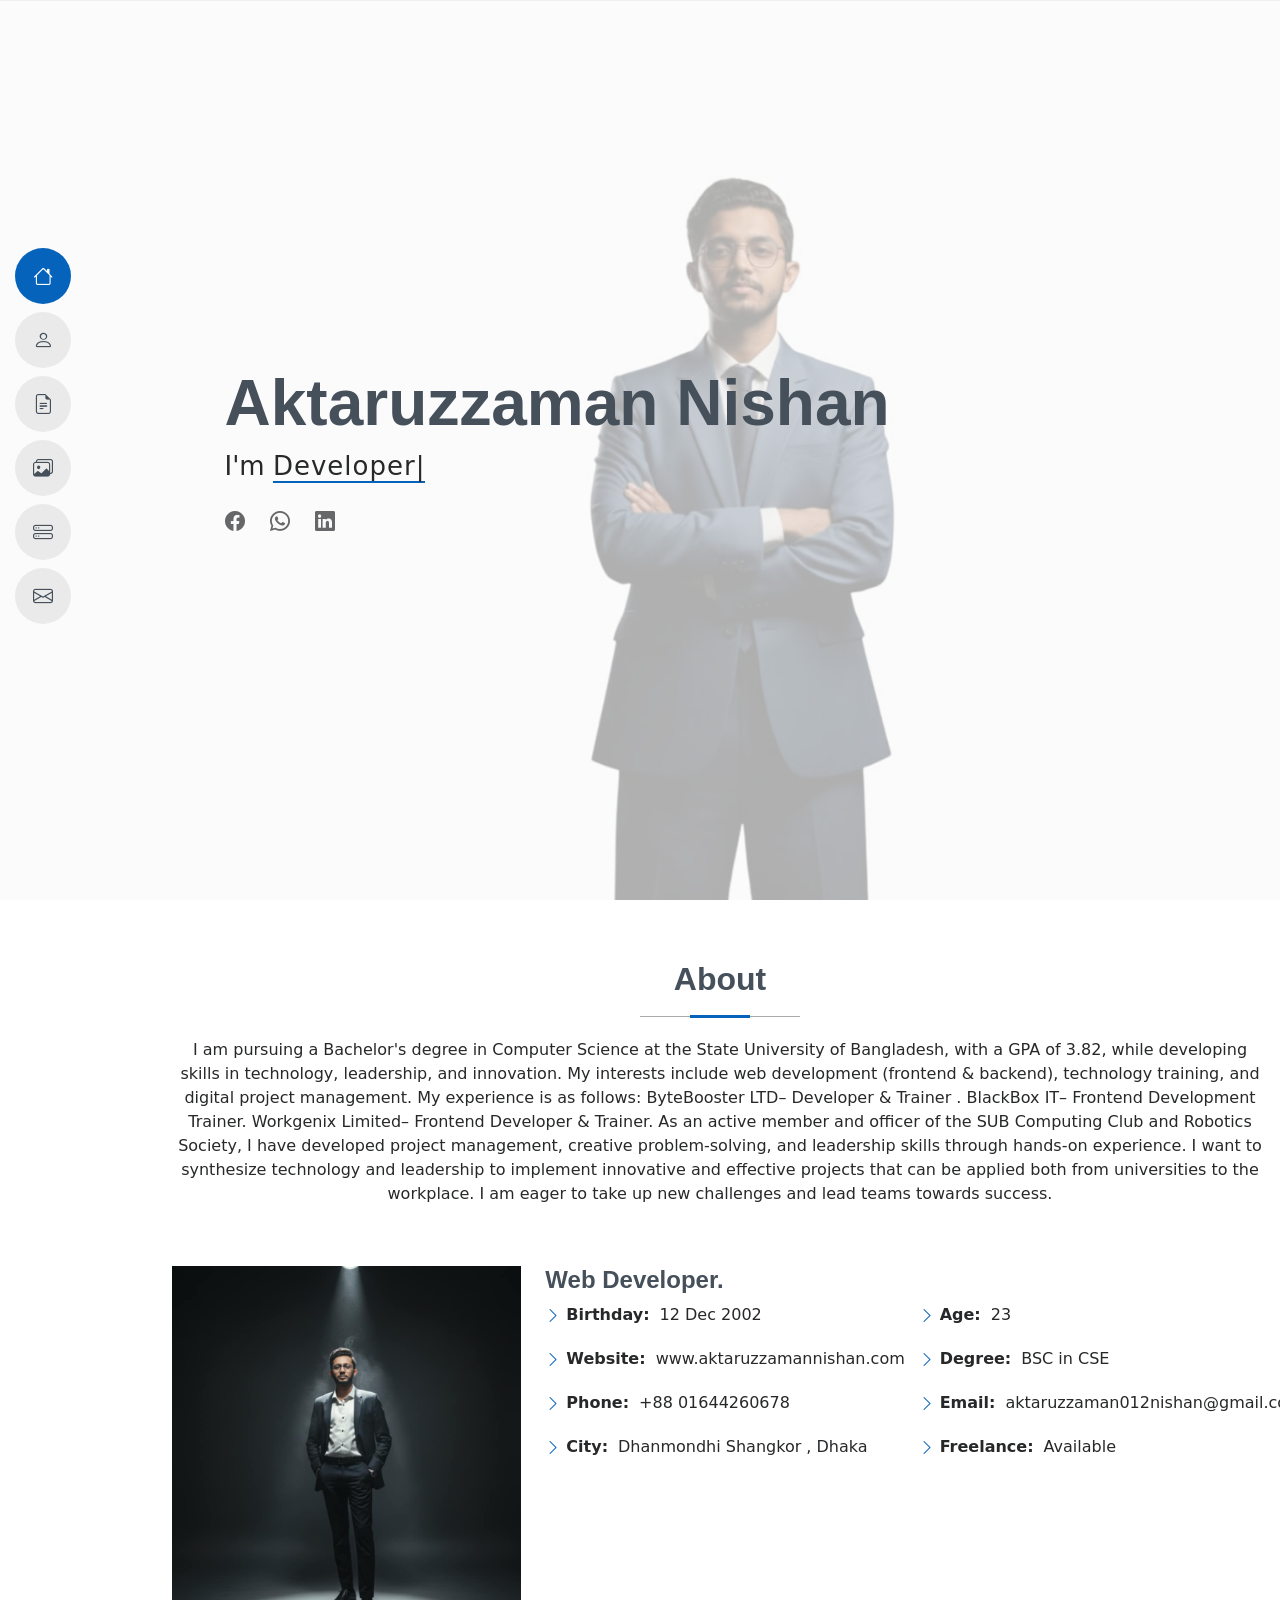
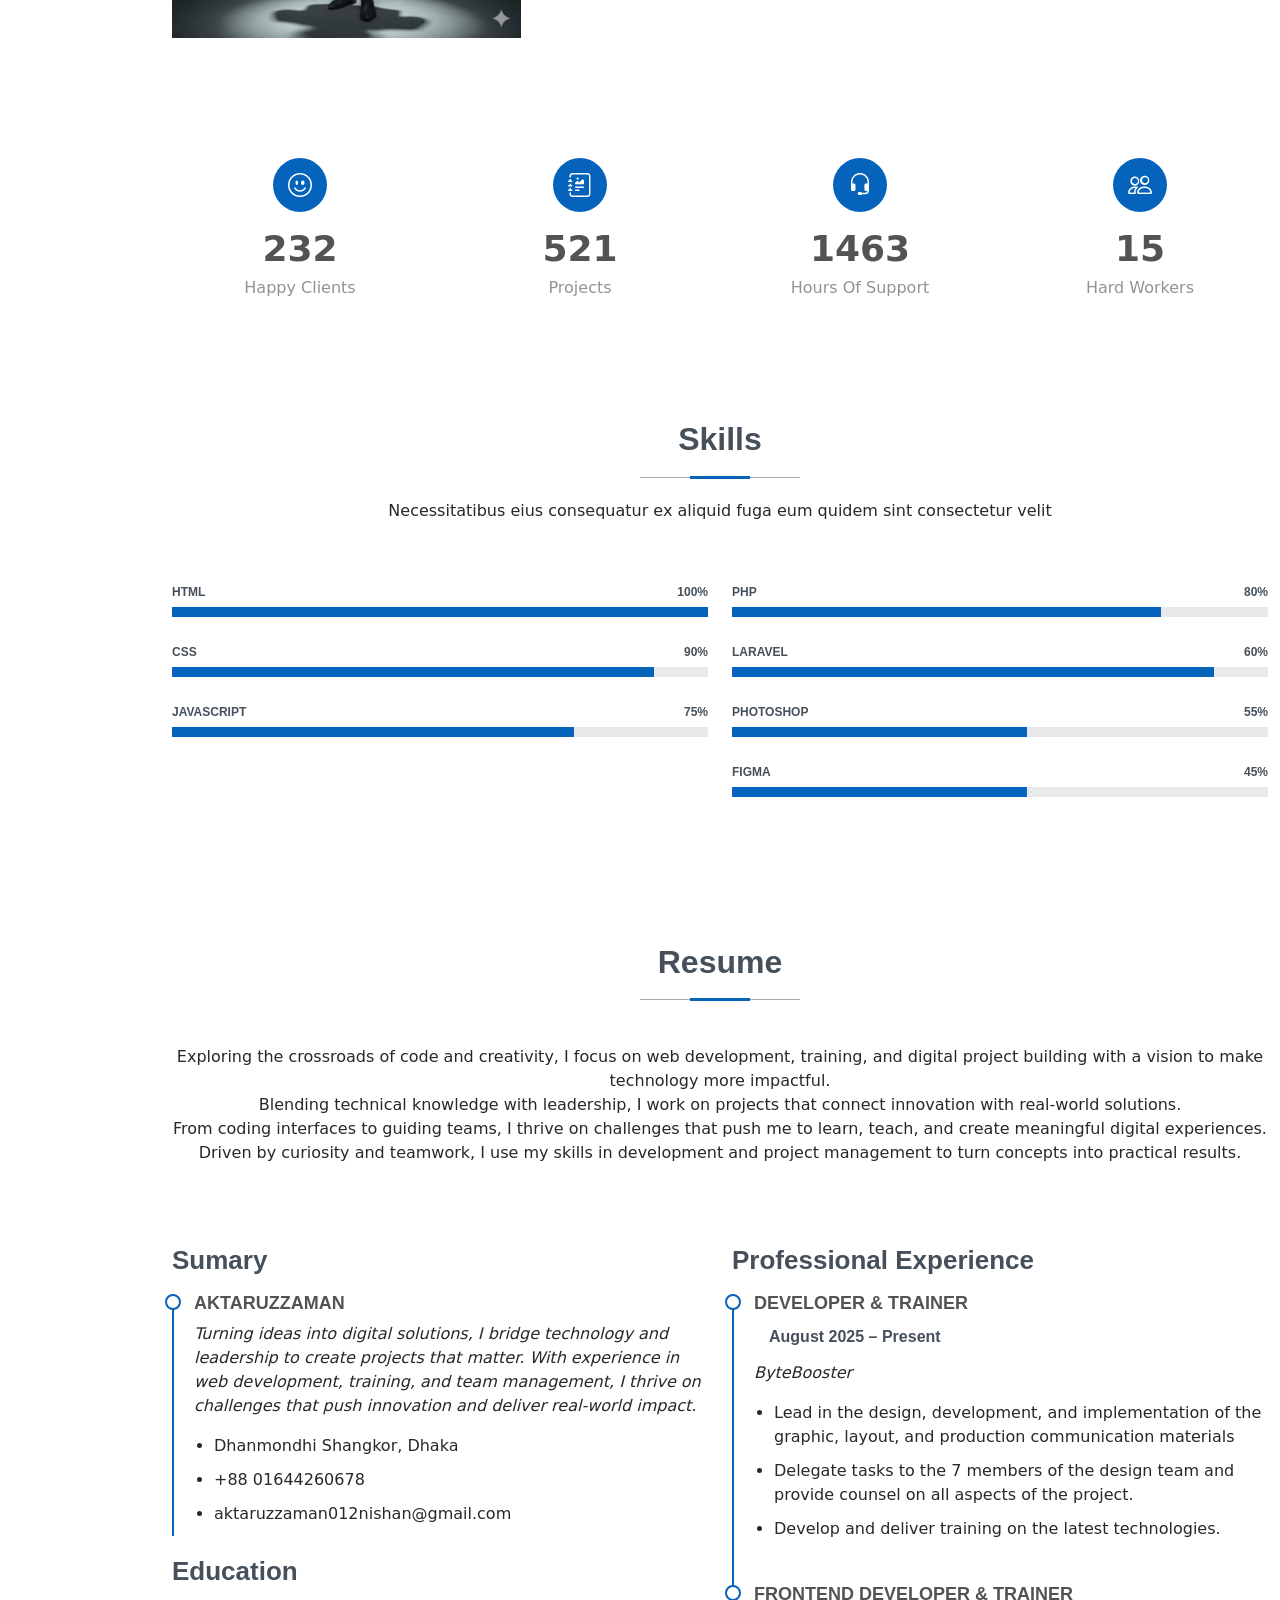
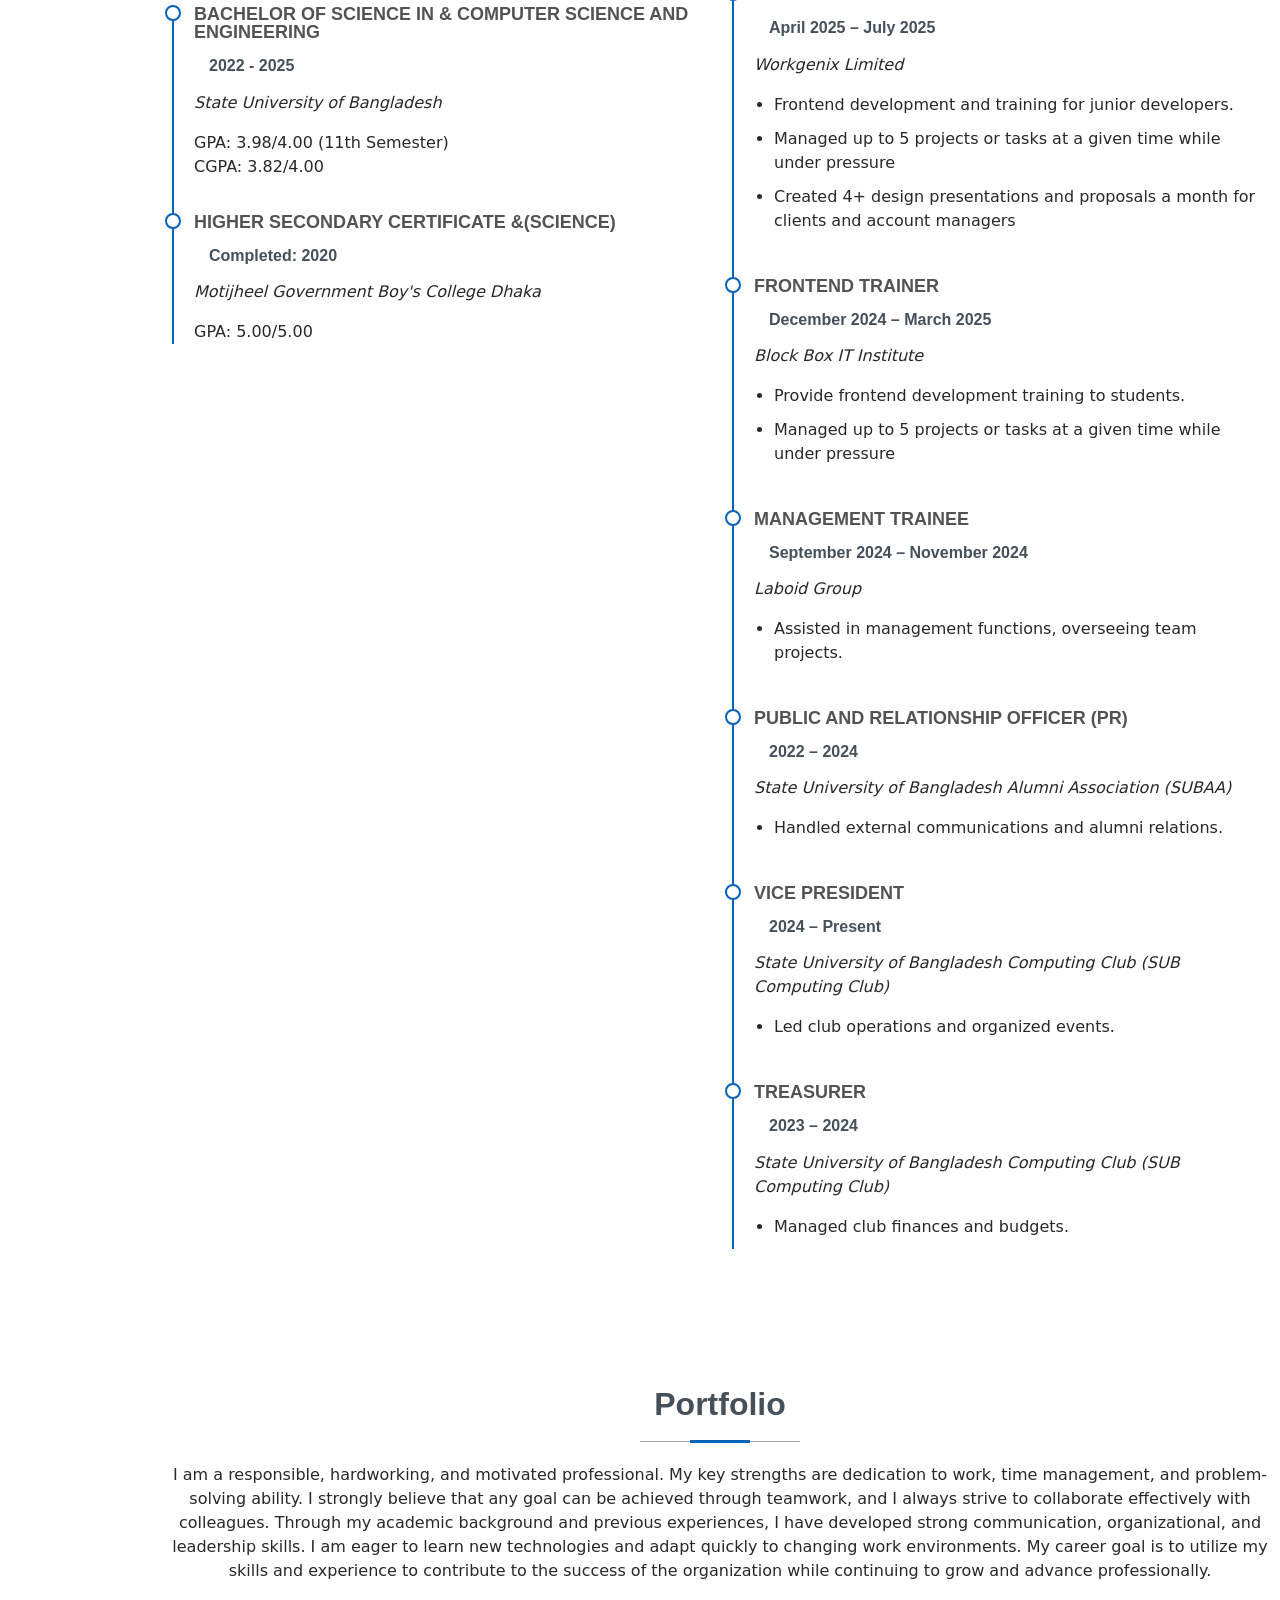
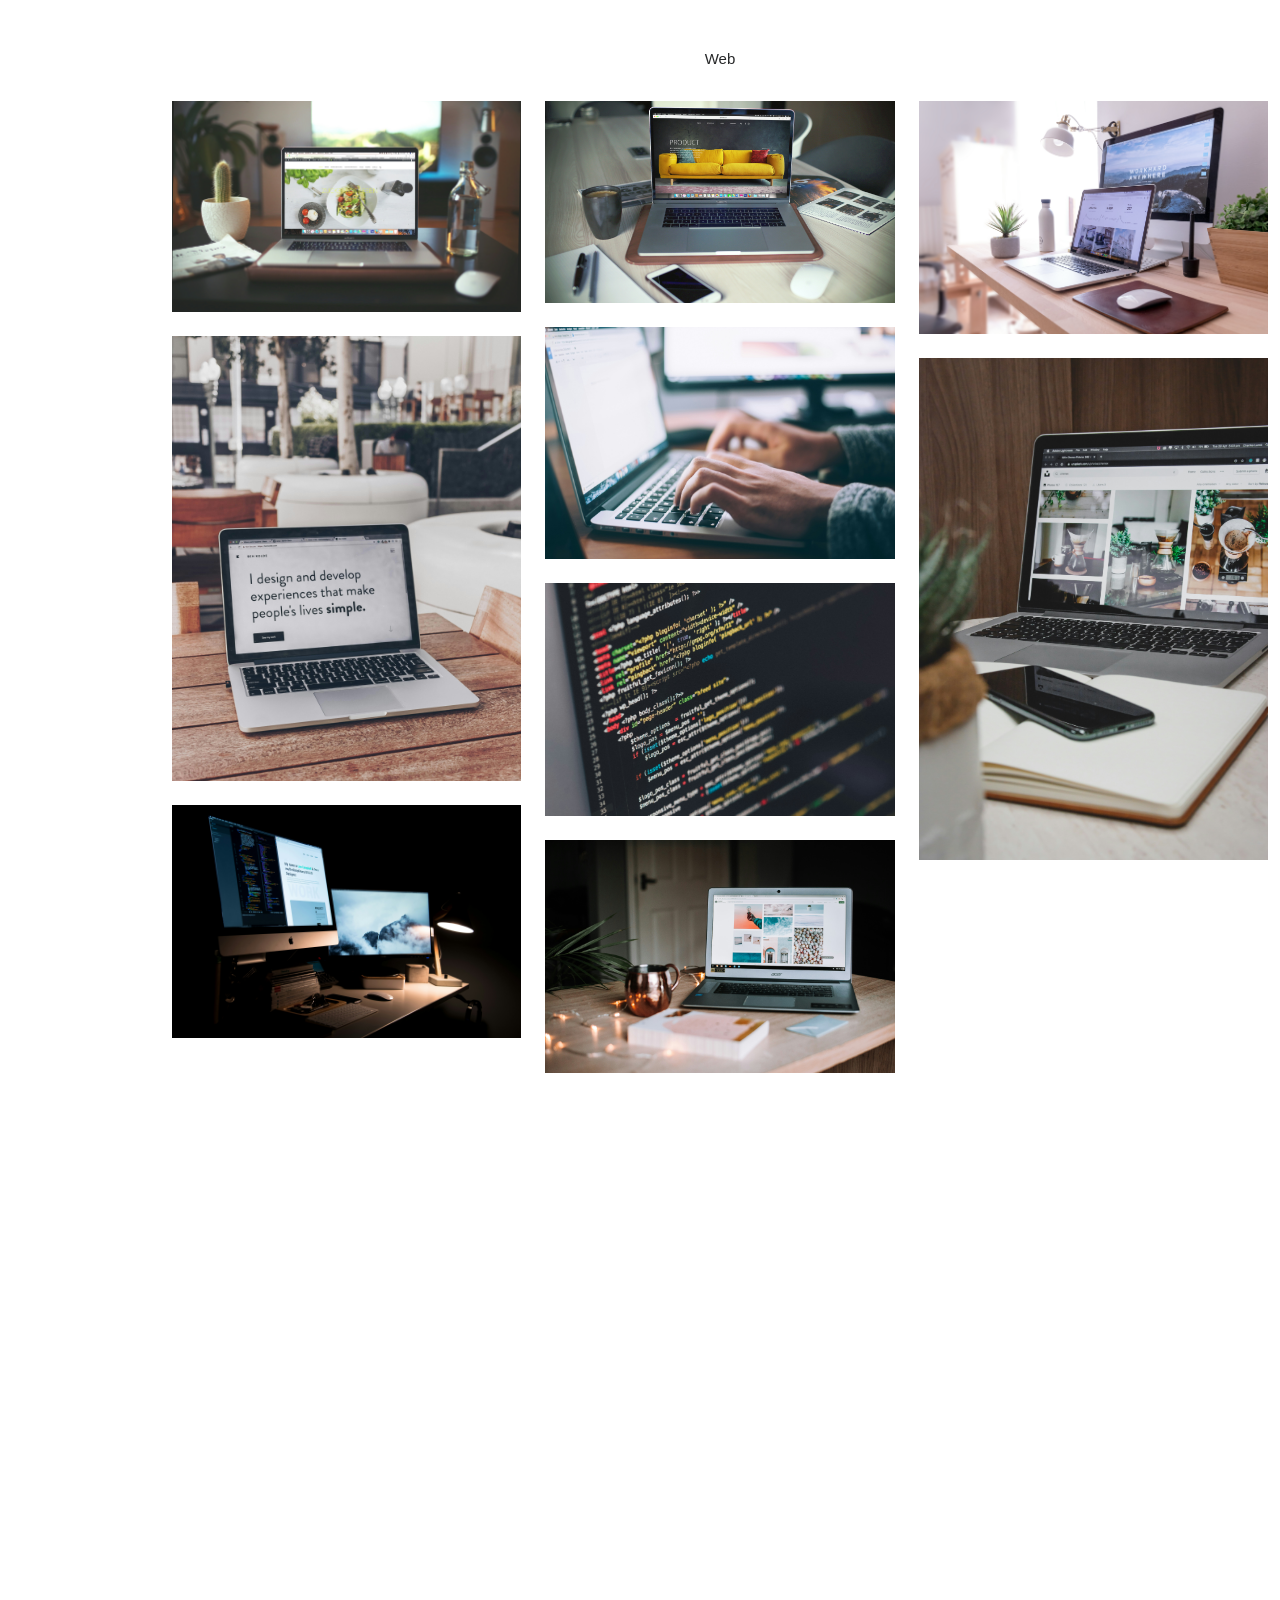
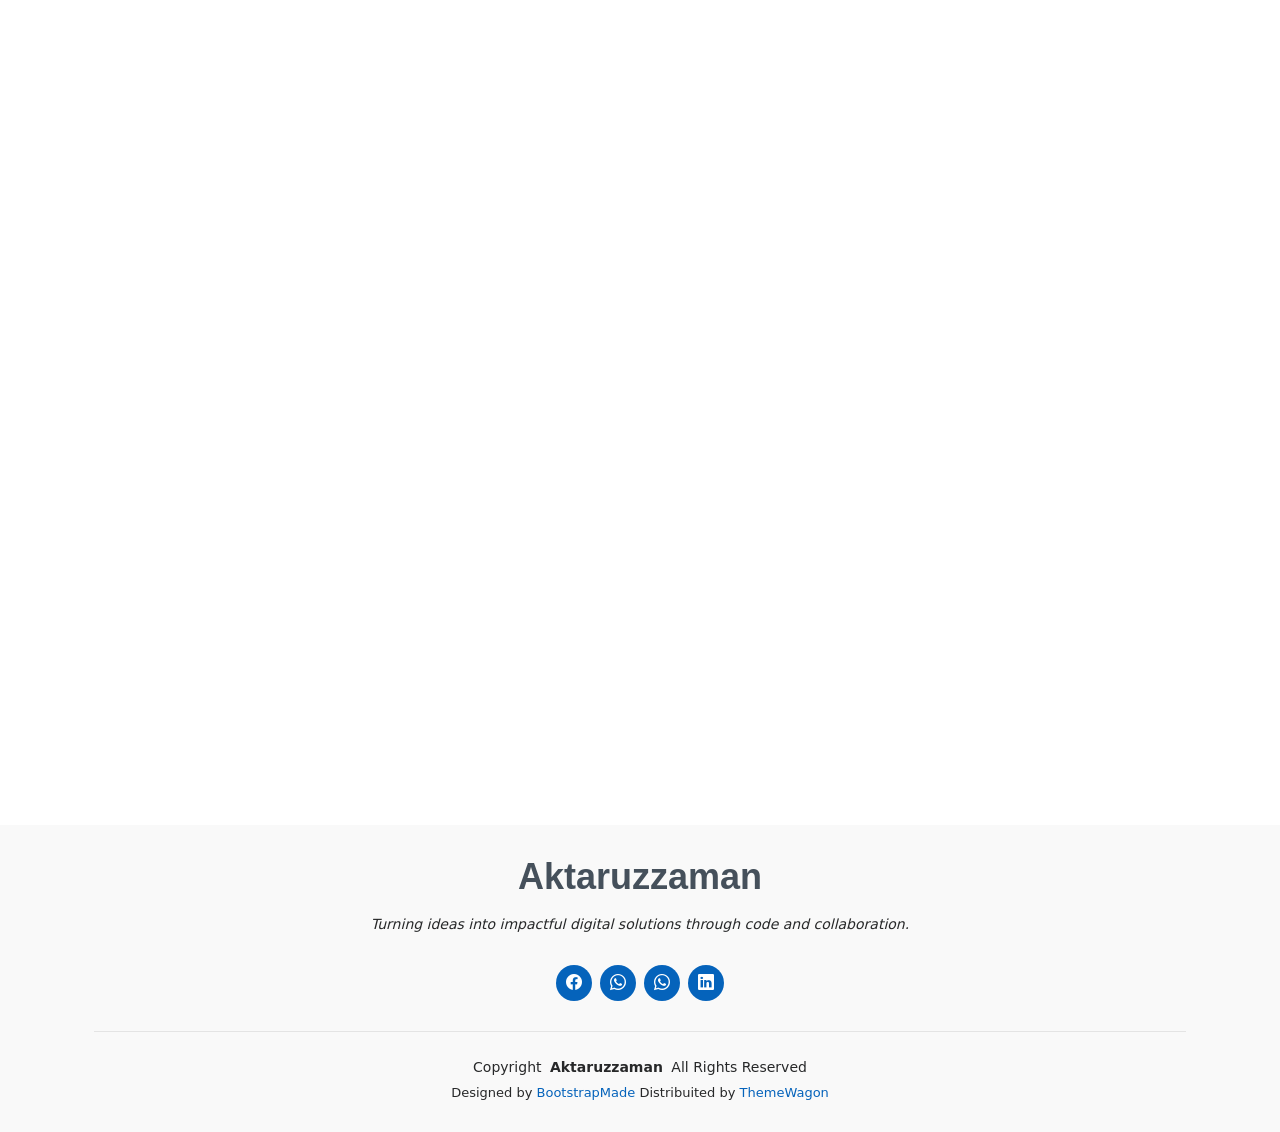
==== commit 81deb0be: "image change  commit" ====
--- a/index.html
+++ b/index.html
@@ -62,7 +62,7 @@
     <!-- Hero Section -->
     <section id="hero" class="hero section light-background">
 
-      <img src="assets/img/akter.jpeg" alt="">
+      <img class="col-12" src="assets/img/ak1.jpeg" alt="">
 
       <div class="container" data-aos="zoom-out">
         <div class="row justify-content-center">
--- a/assets/css/main.css
+++ b/assets/css/main.css
@@ -1456,4 +1456,4 @@
 --------------------------------------------------------------*/
 .starter-section {
   /* Add your styles here */
-}+}
